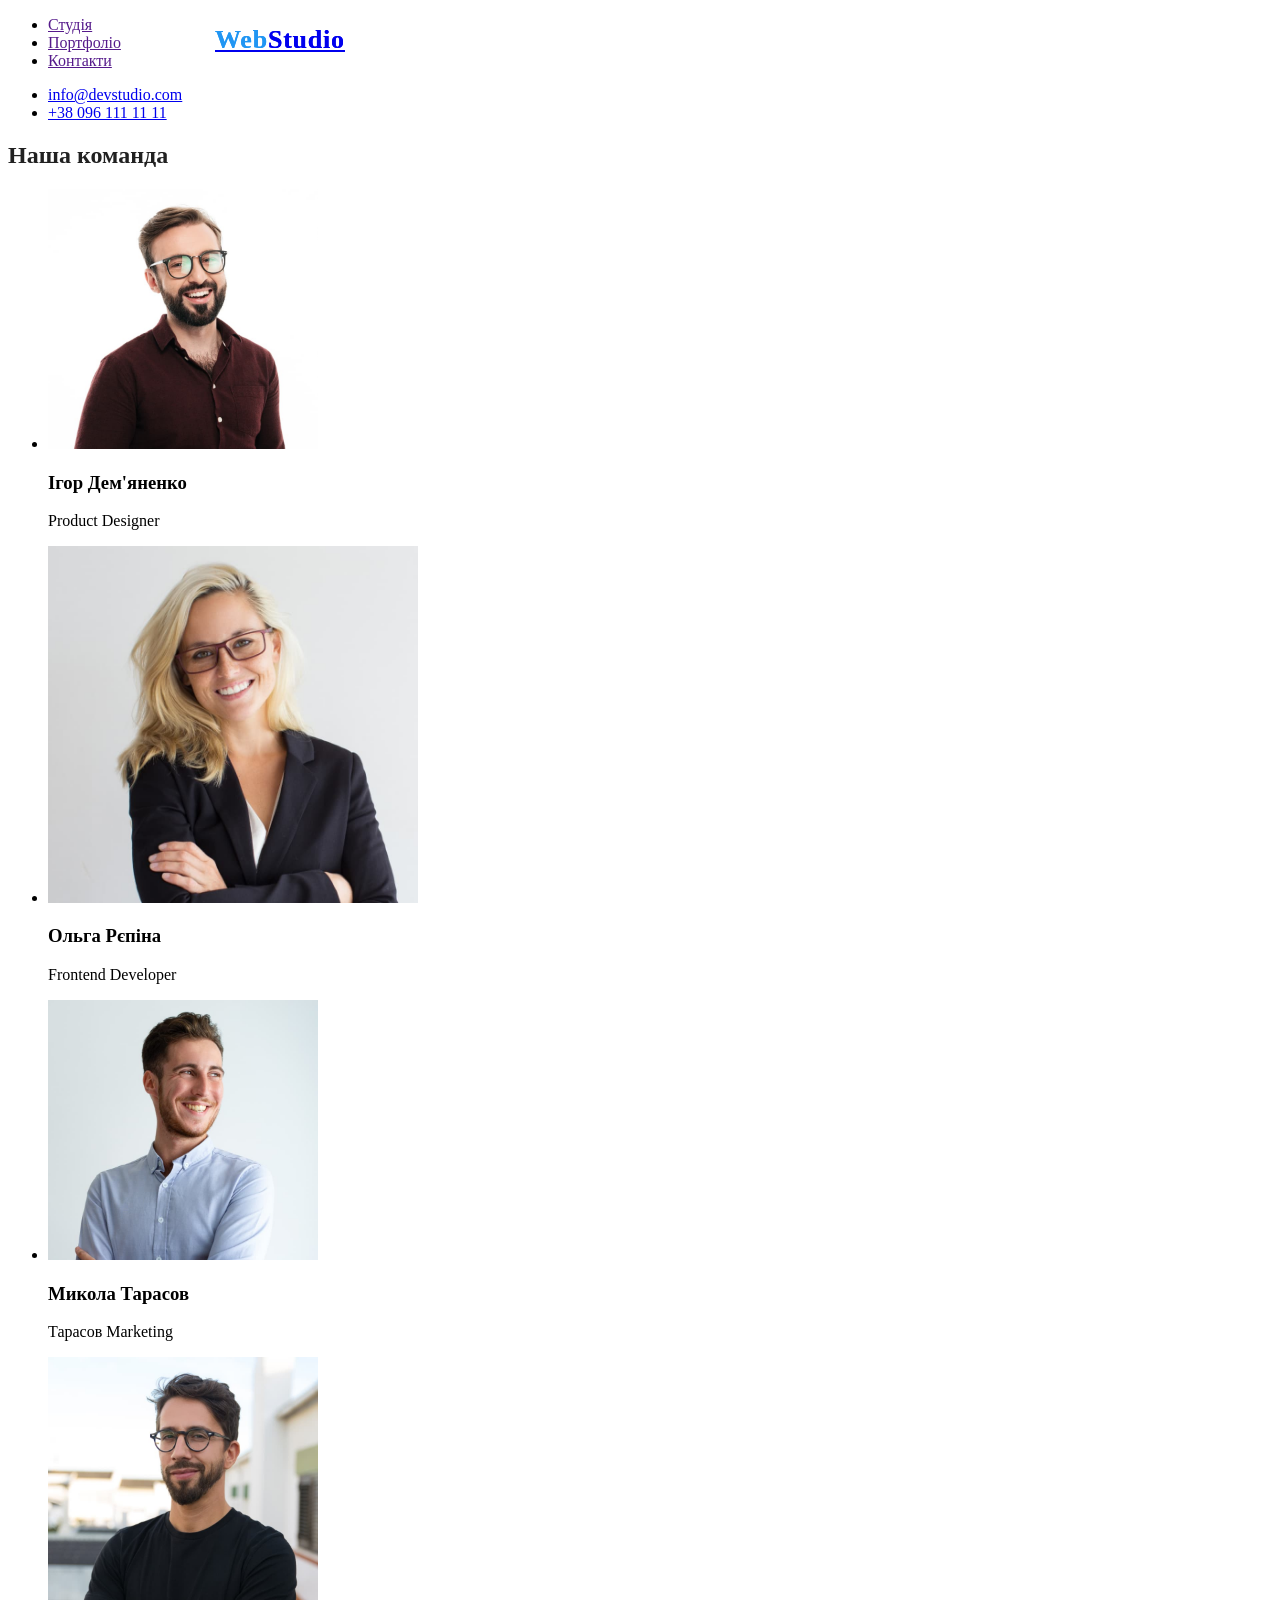
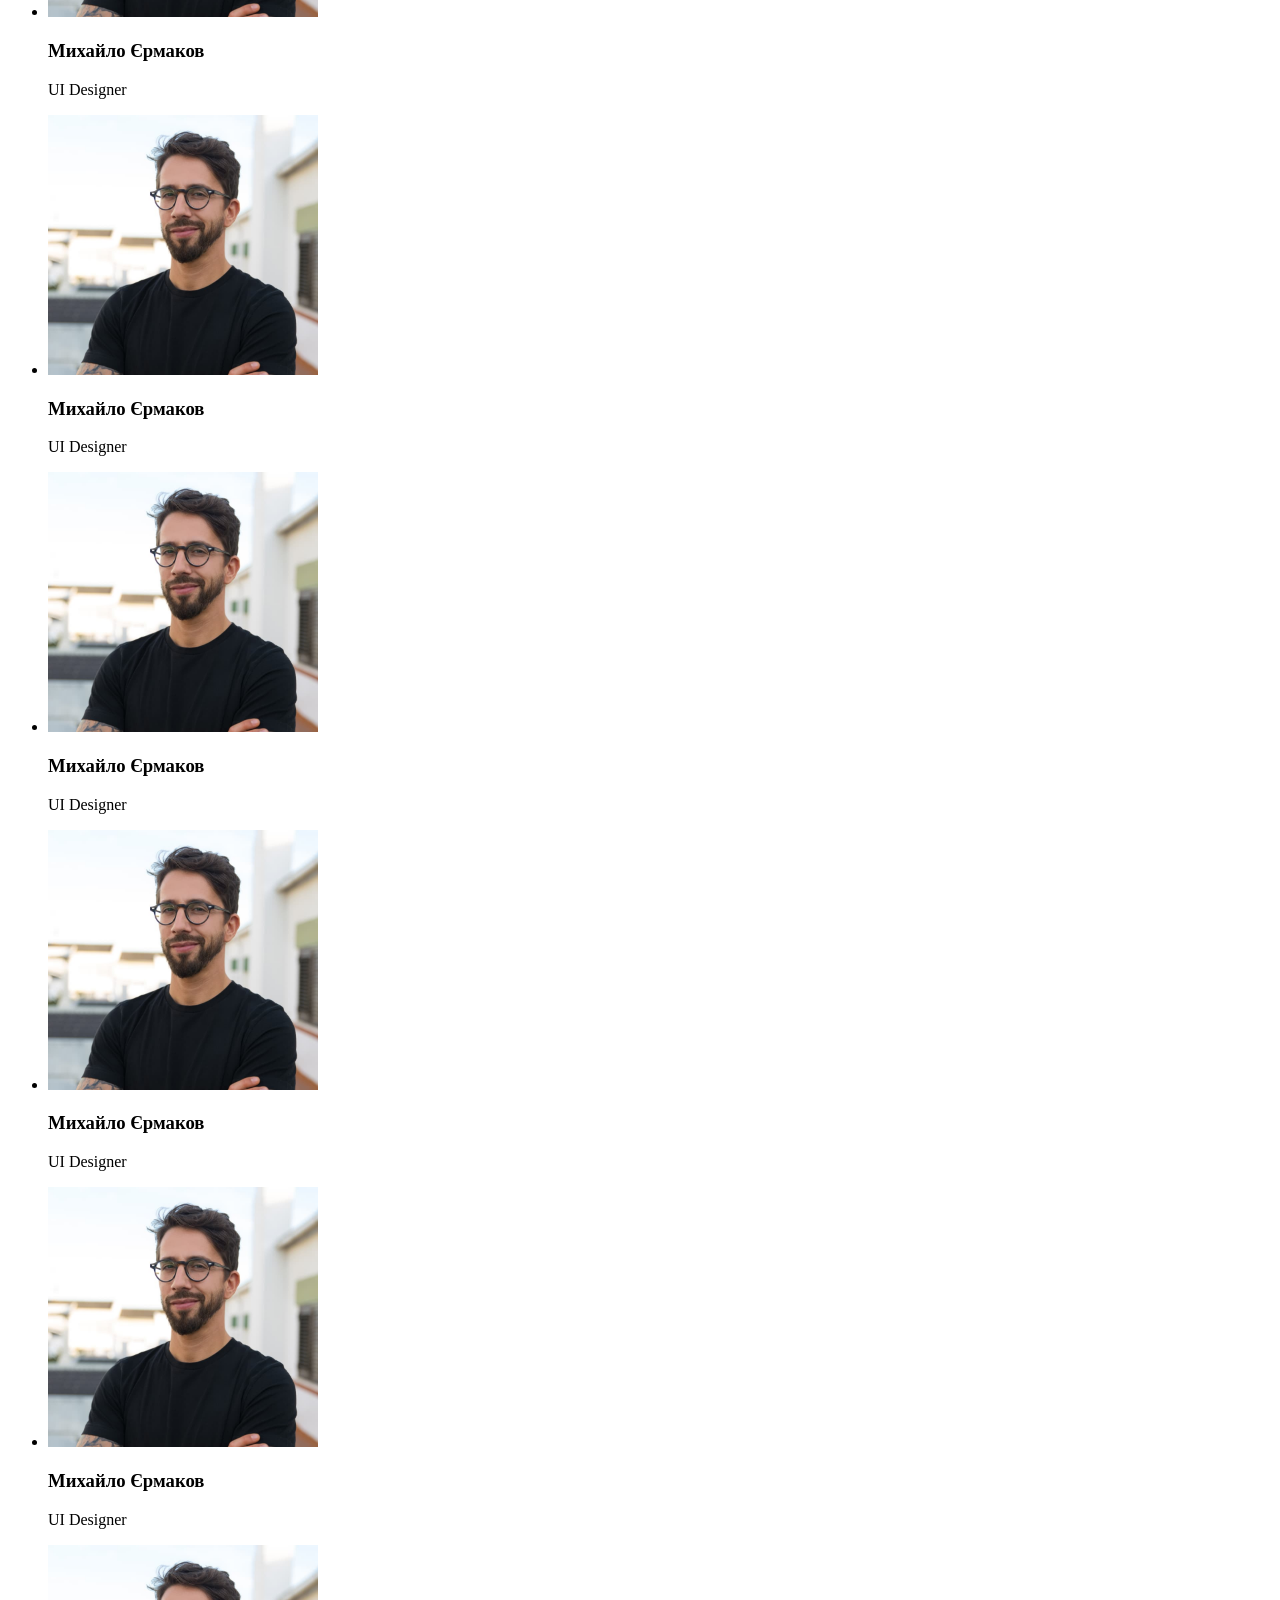
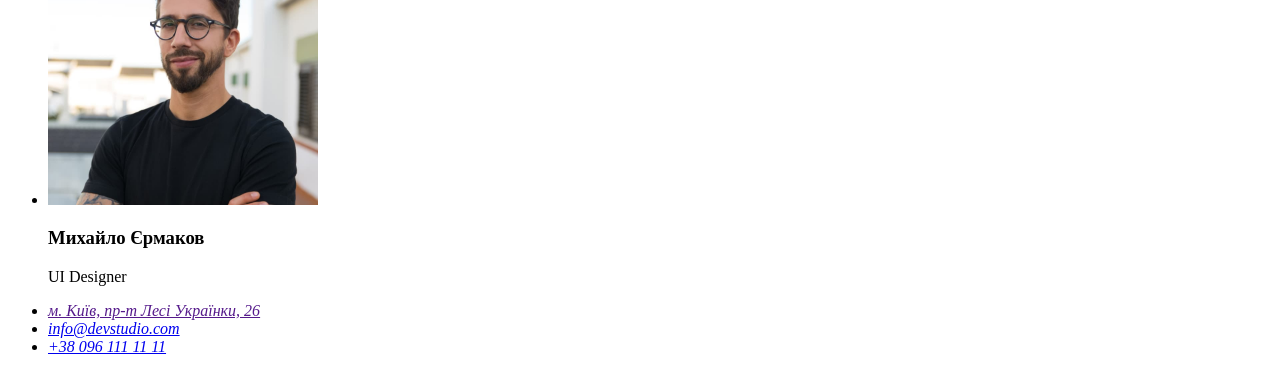
==== portfolio.html @ 1deea307 "промежуточное сохранение" ====
<!DOCTYPE html>
<html lang="uk">

<head>
    <meta charset="UTF-8">
    <meta http-equiv="X-UA-Compatible" content="IE=edge">
    <meta name="viewport" content="width=device-width, initial-scale=1.0">
    <title>Document</title>
    <link rel="stylesheet" href="./css/styles.css" />
</head>

<body>
    <!-- Шапка сайта -->
    <header>
        <a href="/index.html" class="logo">
            <span class="logo-blue">Web</span>Studio
        </a>
        <nav>
            <ul class="nav list">
                <li><a href="" class="link">Студія</a></li>
                <li><a href="" class="link">Портфоліо</a></li>
                <li><a href="" class="link">Контакти</a></li>
            </ul>
        </nav>
        <ul class="nav list">
            <li><a href="mailto:info@devstudio.com">info@devstudio.com</a> </li>
            <li><a href="tel:+380961111111">+38 096 111 11 11</a> </li>
        </ul>
    </header>
        <!-- Нашы услуги -->
        <section class="section">
            <h2 class="section-title">
                Наша команда
            </h2>
            <ul class="list">
                <li>
                    <img src="img/igor.jpg" alt="Ігор Дем'яненко Product Designer" width="270" />
                    <h3>Ігор Дем'яненко</h3>
                    <p>Product Designer</p>
                </li>
                <li>
                    <img src="img/olga.jpg" alt="Ольга Рєпіна Frontend Developer" width="370" />
                    <h3>Ольга Рєпіна</h3>
                    <p>Frontend Developer</p>
                </li>
                <li>
                    <img src="img/mikola.jpg" alt="Микола Тарасов Marketing" width="270" />
                    <h3>Микола Тарасов</h3>
                    <p>Тарасов Marketing</p>
                </li>
                <li>
                    <img src="img/mihailo.jpg" alt="Михайло Єрмаков UI Designer" width="270" />
                    <h3>Михайло Єрмаков</h3>
                    <p>UI Designer</p>
                </li>
                <li>
                    <img src="img/mihailo.jpg" alt="Михайло Єрмаков UI Designer" width="270" />
                    <h3>Михайло Єрмаков</h3>
                    <p>UI Designer</p>
                </li>
                <li>
                    <img src="img/mihailo.jpg" alt="Михайло Єрмаков UI Designer" width="270" />
                    <h3>Михайло Єрмаков</h3>
                    <p>UI Designer</p>
                </li>
                <li>
                    <img src="img/mihailo.jpg" alt="Михайло Єрмаков UI Designer" width="270" />
                    <h3>Михайло Єрмаков</h3>
                    <p>UI Designer</p>
                </li>
                <li>
                    <img src="img/mihailo.jpg" alt="Михайло Єрмаков UI Designer" width="270" />
                    <h3>Михайло Єрмаков</h3>
                    <p>UI Designer</p>
                </li>
                <li>
                    <img src="img/mihailo.jpg" alt="Михайло Єрмаков UI Designer" width="270" />
                    <h3>Михайло Єрмаков</h3>
                    <p>UI Designer</p>
                </li>
            </ul>
        </section>
    </main>
    <!-- Подвал -->
    <footer>
        <a href="/index.html" class="logo">
            <span class="logo-blue">Web</span>Studio
        </a>
        <address>
            <ul>
                <li><a href="">м. Київ, пр-т Лесі Українки, 26</a></li>
                <li><a href="mailto:info@devstudio.com">info@devstudio.com</a> </li>
                <li><a href="tel:+380961111111">+38 096 111 11 11</a> </li>
            </ul>
        </address>
    </footer>
</body>

</html>
---- css/styles.css ----
:root {
    --primary-text-color: #757575;
    --title-text-color: #212121;
    --accent-color: #2196F3;

    
}

/* шапка сайта  */
.header {
    position: absolute;
        width: 1600px;
        height: 80px;
        left: 0px;
        top: 0px;
    
        background: #FFFFFF;
}
.logo {
columns: #000000;
position: absolute;
    width: 145px;
    height: 31px;
    left: 215px;
    top: 24px;

    font-family: 'Raleway';
    font-style: normal;
    font-weight: 700;
    font-size: 26px;
    line-height: 31px;
    /* identical to box height */

    letter-spacing: 0.03em;
}


.logo-blue {
color: #2196F3;
}
/* навигация */


.nav-list {
    position: absolute;
        width: 281px;
        height: 16px;
        left: 453px;
        top: 32px;
        list-style: none;
}
.studio {
    position: absolute;
        width: 45px;
        height: 16px;
        left: 453px;
        top: 32px;
        font-family: 'Roboto';
            font-style: normal;
            font-weight: 500;
            font-size: 14px;
            line-height: 16px;
            letter-spacing: 0.02em;
        
            color: #212121;
}
.portfolio {
    position: absolute;
    width: 72px;
    height: 16px;
    left: 548px;
    top: 32px;

    font-family: 'Roboto';
    font-style: normal;
    font-weight: 500;
    font-size: 14px;
    line-height: 16px;
    letter-spacing: 0.02em;

    color: #212121;
}
.contacts {
    position: absolute;
        width: 64px;
        height: 16px;
        left: 670px;
        top: 32px;
    
        font-family: 'Roboto';
        font-style: normal;
        font-weight: 500;
        font-size: 14px;
        line-height: 16px;
        letter-spacing: 0.02em;
    
        color: #212121;
}
.nav .link:hover,
.nav .link:focus {
    color: var(--accent-color)
}

/* герой */
.hero {
    position: absolute;
    width: 1600px;
    height: 600px;
    left: 0px;
    top: 80px;
    background: #2F303A;
    margin-bottom: 94px;
}
.hero > .hero-title {
    position: absolute;
    width: 696px;
    height: 120px;
    left: 452px;
    top: 280px;
    font-family: 'Roboto';
    font-style: normal;
    font-weight: 900;
    font-size: 44px;
    line-height: 60px;
    text-align: center;
        letter-spacing: 0.06em;
        text-transform: uppercase;
color: #FFFFFF;
}

.benefits{
    position: absolute;
        width: 1170px;
        height: 98px;
        left: 215px;
        top: 774px
}
.feature1 {
    position: absolute;
        width: 270px;
        height: 98px;
        left: 215px;
        top: 774px;
        margin-right: 30px;
}
.feature2 {
    position: absolute;
        width: 270px;
        height: 74px;
        left: 515px;
        top: 774px;
        margin-right: 30px;
}
.feature3 {
    position: absolute;
        width: 270px;
        height: 74px;
        left: 815px;
        top: 774px;
        margin-right: 30px;
}
.feature4 {
    position: absolute;
        width: 270px;
        height: 98px;
        left: 1115px;
        top: 774px;


}
/* button */
.button { 
    position: absolute; 
    color: #FFFFFF;
    background-color: var(--accent-color);
    width: 216px;
    height: 50px;
    left: 692px;
    top: 430px;
    box-shadow: 0px 4px 4px rgba(0, 0, 0, 0.15);
    border-radius: 4px;
}
/* activity */
.activity {
    position: absolute;
        width: 1170px;
        height: 386px;
        left: 215px;
        top: 966px;
}
/* секция */
.section-title {
    color: #212121;
}


/* цвет h1 #FFFFFF */
/* цвет h2, h3 #212121 */
/* цвет параграфов #757575 */
/* цвет акцента #2196F3 */
/* background: #F5F5F5 */
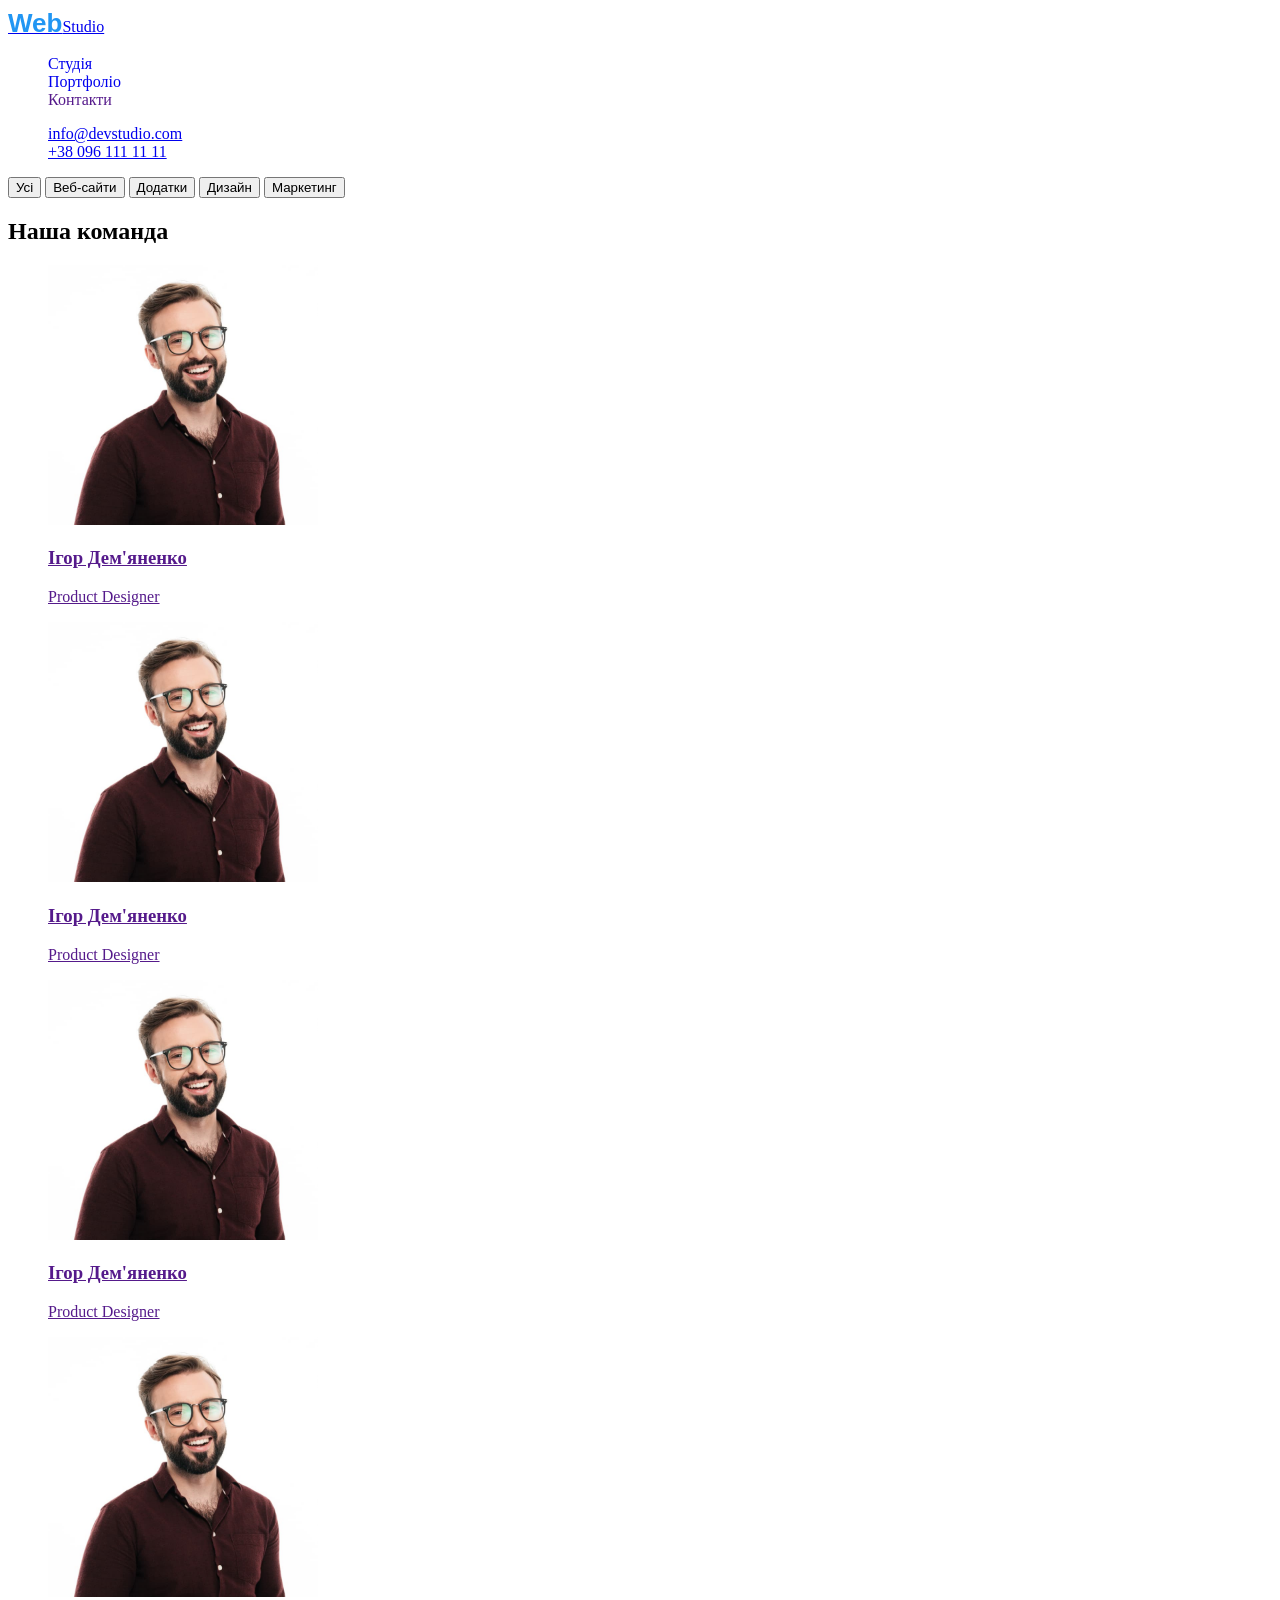
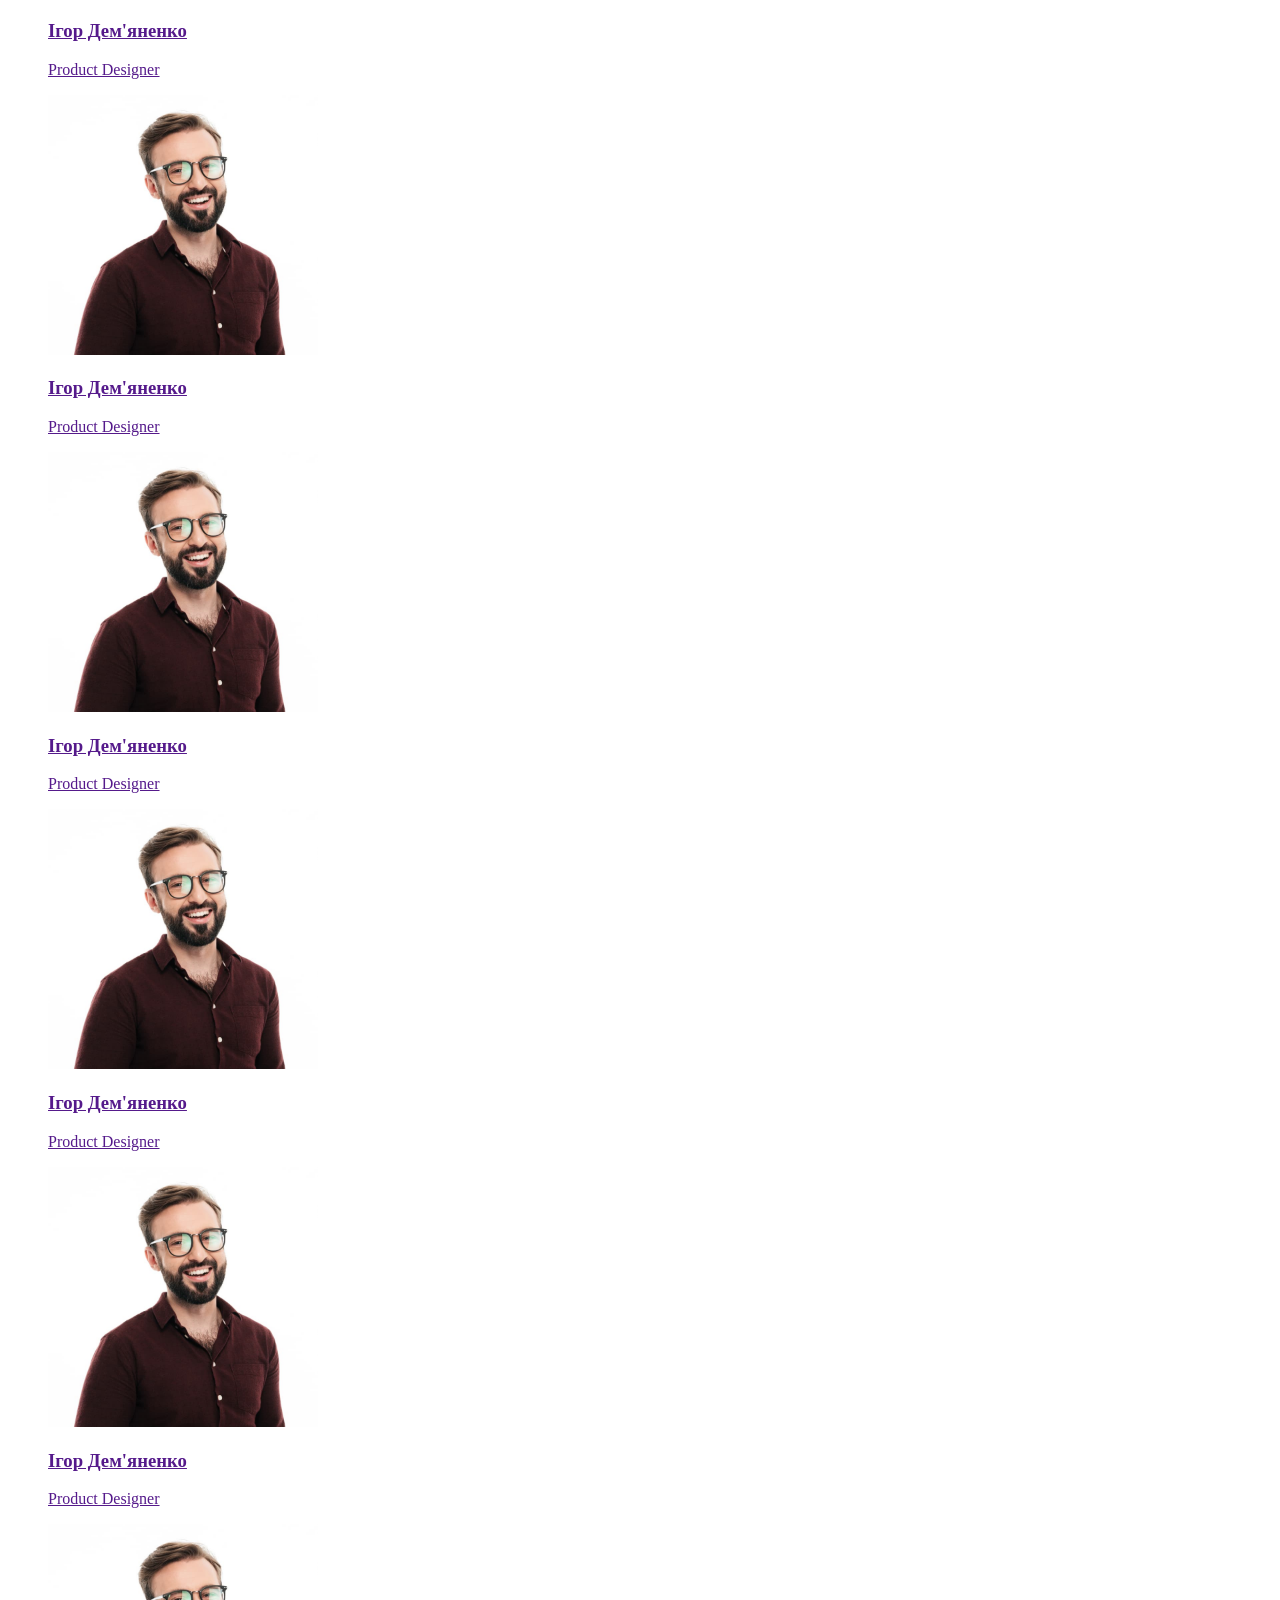
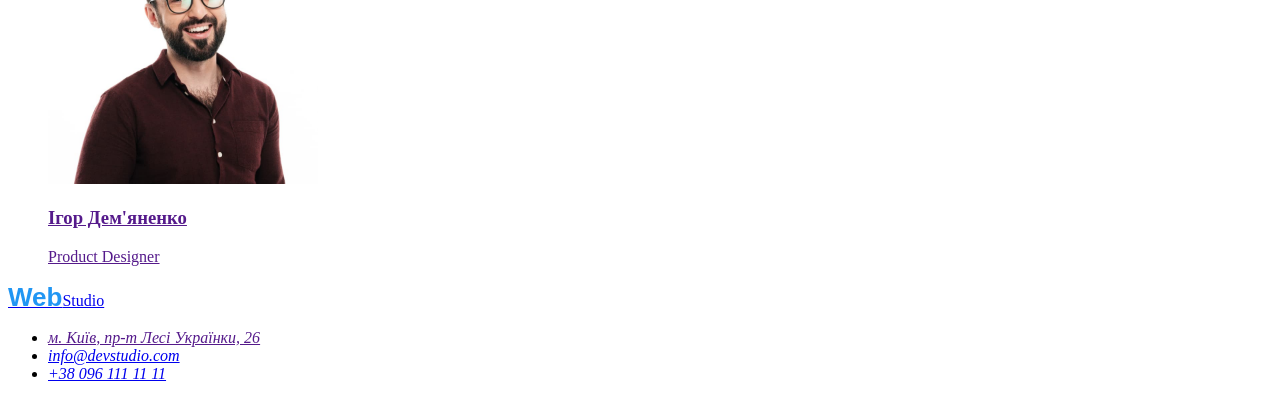
==== commit 82795f30: "12.11.22" ====
--- a/portfolio.html
+++ b/portfolio.html
@@ -12,13 +12,13 @@
 <body>
     <!-- Шапка сайта -->
     <header>
-        <a href="/index.html" class="logo">
+        <a href="./index.html" class="logo">
             <span class="logo-blue">Web</span>Studio
         </a>
         <nav>
             <ul class="nav list">
-                <li><a href="" class="link">Студія</a></li>
-                <li><a href="" class="link">Портфоліо</a></li>
+                <li><a href="./index.html" class="link">Студія</a></li>
+                <li><a href="./portfolio.html" class="link">Портфоліо</a></li>
                 <li><a href="" class="link">Контакти</a></li>
             </ul>
         </nav>
@@ -27,56 +27,82 @@
             <li><a href="tel:+380961111111">+38 096 111 11 11</a> </li>
         </ul>
     </header>
+    <div>
+        <button type="button">Усі</button>
+        <button type="button">Веб-сайти</button>
+        <button type="button">Додатки</button>
+        <button type="button">Дизайн</button>
+        <button type="button">Маркетинг</button>
+    </div>
         <!-- Нашы услуги -->
-        <section class="section">
+    <main>
+        <section class=" ">
             <h2 class="section-title">
                 Наша команда
             </h2>
             <ul class="list">
                 <li>
+                    <a href="">
                     <img src="img/igor.jpg" alt="Ігор Дем'яненко Product Designer" width="270" />
                     <h3>Ігор Дем'яненко</h3>
                     <p>Product Designer</p>
+                    </a>
                 </li>
                 <li>
-                    <img src="img/olga.jpg" alt="Ольга Рєпіна Frontend Developer" width="370" />
-                    <h3>Ольга Рєпіна</h3>
-                    <p>Frontend Developer</p>
+                    <a href="">
+                        <img src="img/igor.jpg" alt="Ігор Дем'яненко Product Designer" width="270" />
+                        <h3>Ігор Дем'яненко</h3>
+                        <p>Product Designer</p>
+                    </a>
                 </li>
                 <li>
-                    <img src="img/mikola.jpg" alt="Микола Тарасов Marketing" width="270" />
-                    <h3>Микола Тарасов</h3>
-                    <p>Тарасов Marketing</p>
+                    <a href="">
+                        <img src="img/igor.jpg" alt="Ігор Дем'яненко Product Designer" width="270" />
+                        <h3>Ігор Дем'яненко</h3>
+                        <p>Product Designer</p>
+                    </a>
                 </li>
                 <li>
-                    <img src="img/mihailo.jpg" alt="Михайло Єрмаков UI Designer" width="270" />
-                    <h3>Михайло Єрмаков</h3>
-                    <p>UI Designer</p>
+                    <a href="">
+                        <img src="img/igor.jpg" alt="Ігор Дем'яненко Product Designer" width="270" />
+                        <h3>Ігор Дем'яненко</h3>
+                        <p>Product Designer</p>
+                    </a>
                 </li>
                 <li>
-                    <img src="img/mihailo.jpg" alt="Михайло Єрмаков UI Designer" width="270" />
-                    <h3>Михайло Єрмаков</h3>
-                    <p>UI Designer</p>
+                    <a href="">
+                        <img src="img/igor.jpg" alt="Ігор Дем'яненко Product Designer" width="270" />
+                        <h3>Ігор Дем'яненко</h3>
+                        <p>Product Designer</p>
+                    </a>
                 </li>
                 <li>
-                    <img src="img/mihailo.jpg" alt="Михайло Єрмаков UI Designer" width="270" />
-                    <h3>Михайло Єрмаков</h3>
-                    <p>UI Designer</p>
+                    <a href="">
+                        <img src="img/igor.jpg" alt="Ігор Дем'яненко Product Designer" width="270" />
+                        <h3>Ігор Дем'яненко</h3>
+                        <p>Product Designer</p>
+                    </a>
                 </li>
                 <li>
-                    <img src="img/mihailo.jpg" alt="Михайло Єрмаков UI Designer" width="270" />
-                    <h3>Михайло Єрмаков</h3>
-                    <p>UI Designer</p>
+                    <a href="">
+                        <img src="img/igor.jpg" alt="Ігор Дем'яненко Product Designer" width="270" />
+                        <h3>Ігор Дем'яненко</h3>
+                        <p>Product Designer</p>
+                    </a>
                 </li>
                 <li>
-                    <img src="img/mihailo.jpg" alt="Михайло Єрмаков UI Designer" width="270" />
-                    <h3>Михайло Єрмаков</h3>
-                    <p>UI Designer</p>
+                    <a href="">
+                        <img src="img/igor.jpg" alt="Ігор Дем'яненко Product Designer" width="270" />
+                        <h3>Ігор Дем'яненко</h3>
+                        <p>Product Designer</p>
+                    </a>
                 </li>
                 <li>
-                    <img src="img/mihailo.jpg" alt="Михайло Єрмаков UI Designer" width="270" />
-                    <h3>Михайло Єрмаков</h3>
-                    <p>UI Designer</p>
+                    <a href="">
+                        <img src="img/igor.jpg" alt="Ігор Дем'яненко Product Designer" width="270" />
+                        <h3>Ігор Дем'яненко</h3>
+                        <p>Product Designer</p>
+                    </a>
                 </li>
             </ul>
         </section>
--- a/css/styles.css
+++ b/css/styles.css
@@ -2,197 +2,72 @@
     --primary-text-color: #757575;
     --title-text-color: #212121;
     --accent-color: #2196F3;
+}
+.litle {
+    font-family: 'Roboto';
+        color: var(--title-text-color)
+}
 
+/* Universal classes */
+
+.link {
+    text-decoration: none;
     
 }
+.link:hover,
+.link:focus {
+    color: var(--accent-color);
+}
 
-/* шапка сайта  */
-.header {
-    position: absolute;
-        width: 1600px;
-        height: 80px;
-        left: 0px;
-        top: 0px;
-    
-        background: #FFFFFF;
-}
-.logo {
-columns: #000000;
-position: absolute;
-    width: 145px;
-    height: 31px;
-    left: 215px;
-    top: 24px;
-
-    font-family: 'Raleway';
-    font-style: normal;
-    font-weight: 700;
-    font-size: 26px;
-    line-height: 31px;
-    /* identical to box height */
-
-    letter-spacing: 0.03em;
+.list {
+    list-style: none;
+    font-family: 'Roboto';
 }
 
 
-.logo-blue {
-color: #2196F3;
+
+.visually-hidden {
+    position: absolute;
+    width: 1px;
+    height: 1px;
+    margin: -1px;
+    border: 0;
+    padding: 0;
+    white-space: nowrap;
+    overflow: hidden;
 }
-/* навигация */
+/* header */
 
-
-.nav-list {
-    position: absolute;
-        width: 281px;
-        height: 16px;
-        left: 453px;
-        top: 32px;
-        list-style: none;
+.header-logo {
+font-family: "Raleway", sans-serif;
+    color: var(--title-text-color);
+    font-weight: 700;
+    font-size: 26px;
+    line-height: 1.19;
+    text-decoration: none;
 }
-.studio {
-    position: absolute;
-        width: 45px;
-        height: 16px;
-        left: 453px;
-        top: 32px;
-        font-family: 'Roboto';
-            font-style: normal;
-            font-weight: 500;
-            font-size: 14px;
-            line-height: 16px;
-            letter-spacing: 0.02em;
-        
-            color: #212121;
+.logo-blue{
+    font-family: "Raleway", sans-serif;
+    font-weight: 700;
+    font-size: 26px;
+    line-height: 1.19;
+    color: var(--accent-color);
 }
-.portfolio {
-    position: absolute;
-    width: 72px;
-    height: 16px;
-    left: 548px;
-    top: 32px;
-
-    font-family: 'Roboto';
-    font-style: normal;
+.header-link {
     font-weight: 500;
     font-size: 14px;
-    line-height: 16px;
+    line-height: 1.14;
     letter-spacing: 0.02em;
-
-    color: #212121;
+    color: var(--title-text-color);
 }
-.contacts {
-    position: absolute;
-        width: 64px;
-        height: 16px;
-        left: 670px;
-        top: 32px;
-    
-        font-family: 'Roboto';
-        font-style: normal;
-        font-weight: 500;
-        font-size: 14px;
-        line-height: 16px;
-        letter-spacing: 0.02em;
-    
-        color: #212121;
+.header-mail-link,
+.header-tel-link {
+    font-weight: 500;
+    font-size: 14px;
+    line-height: 1.14;
+    letter-spacing: 0.02em;
+    color: var(--primary-text-color);
 }
-.nav .link:hover,
-.nav .link:focus {
-    color: var(--accent-color)
-}
-
-/* герой */
-.hero {
-    position: absolute;
-    width: 1600px;
-    height: 600px;
-    left: 0px;
-    top: 80px;
-    background: #2F303A;
-    margin-bottom: 94px;
-}
-.hero > .hero-title {
-    position: absolute;
-    width: 696px;
-    height: 120px;
-    left: 452px;
-    top: 280px;
-    font-family: 'Roboto';
-    font-style: normal;
-    font-weight: 900;
-    font-size: 44px;
-    line-height: 60px;
-    text-align: center;
-        letter-spacing: 0.06em;
-        text-transform: uppercase;
-color: #FFFFFF;
-}
-
-.benefits{
-    position: absolute;
-        width: 1170px;
-        height: 98px;
-        left: 215px;
-        top: 774px
-}
-.feature1 {
-    position: absolute;
-        width: 270px;
-        height: 98px;
-        left: 215px;
-        top: 774px;
-        margin-right: 30px;
-}
-.feature2 {
-    position: absolute;
-        width: 270px;
-        height: 74px;
-        left: 515px;
-        top: 774px;
-        margin-right: 30px;
-}
-.feature3 {
-    position: absolute;
-        width: 270px;
-        height: 74px;
-        left: 815px;
-        top: 774px;
-        margin-right: 30px;
-}
-.feature4 {
-    position: absolute;
-        width: 270px;
-        height: 98px;
-        left: 1115px;
-        top: 774px;
-
-
-}
-/* button */
-.button { 
-    position: absolute; 
-    color: #FFFFFF;
-    background-color: var(--accent-color);
-    width: 216px;
-    height: 50px;
-    left: 692px;
-    top: 430px;
-    box-shadow: 0px 4px 4px rgba(0, 0, 0, 0.15);
-    border-radius: 4px;
-}
-/* activity */
-.activity {
-    position: absolute;
-        width: 1170px;
-        height: 386px;
-        left: 215px;
-        top: 966px;
-}
-/* секция */
-.section-title {
-    color: #212121;
-}
-
 
 /* цвет h1 #FFFFFF */
 /* цвет h2, h3 #212121 */
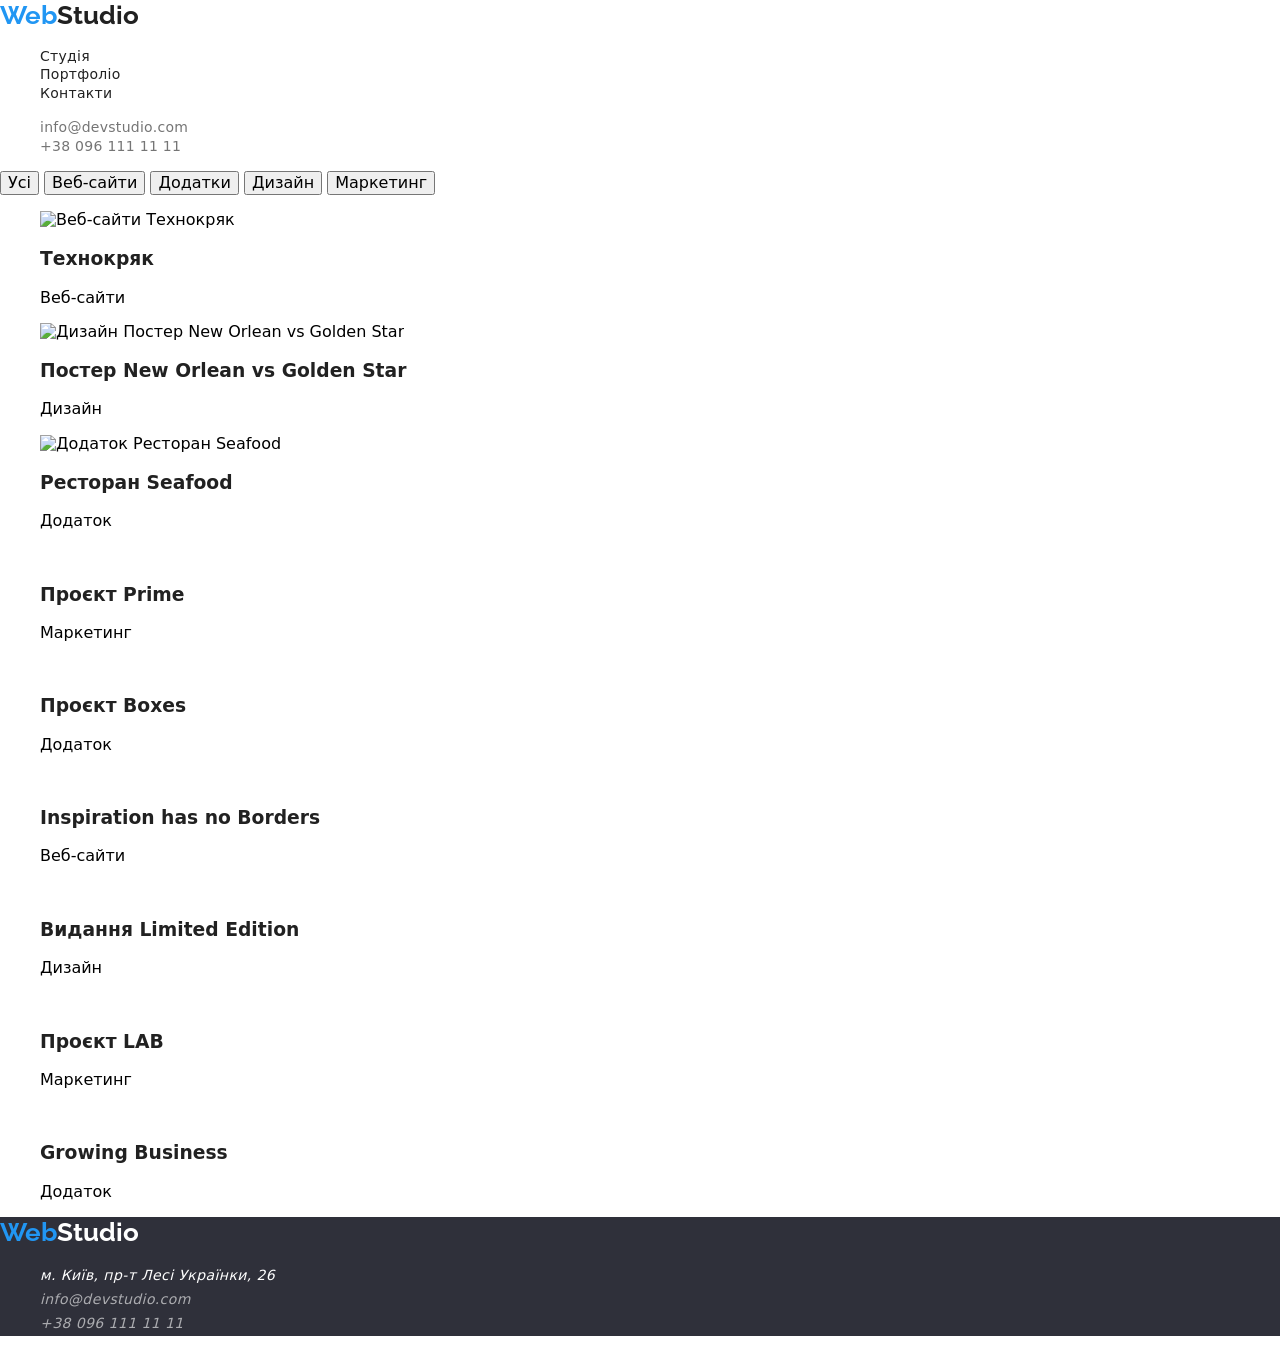
==== commit 66090e94: "created portfolio" ====
--- a/portfolio.html
+++ b/portfolio.html
@@ -6,120 +6,114 @@
     <meta http-equiv="X-UA-Compatible" content="IE=edge">
     <meta name="viewport" content="width=device-width, initial-scale=1.0">
     <title>Document</title>
+    <link rel="preconnect" href="https://fonts.googleapis.com">
+    <link rel="preconnect" href="https://fonts.gstatic.com" crossorigin>
+    <link
+        href="https://fonts.googleapis.com/css2?family=Raleway:wght@700&family=Roboto:wght@400;500;700;900&display=swap"
+        rel="stylesheet">
+    <link rel="stylesheet"
+        href="https://cdnjs.cloudflare.com/ajax/libs/modern-normalize/1.1.0/modern-normalize.min.css">
     <link rel="stylesheet" href="./css/styles.css" />
 </head>
 
 <body>
     <!-- Шапка сайта -->
-    <header>
-        <a href="./index.html" class="logo">
+    <header class="header">
+        <a href="/index.html" class="header-logo">
             <span class="logo-blue">Web</span>Studio
         </a>
-        <nav>
-            <ul class="nav list">
-                <li><a href="./index.html" class="link">Студія</a></li>
-                <li><a href="./portfolio.html" class="link">Портфоліо</a></li>
-                <li><a href="" class="link">Контакти</a></li>
+        <nav class="header-nav">
+            <ul class="header-list list">
+                <li><a class="header-link link" href="./index.html">Студія</a></li>
+                <li><a class="header-link link" href="./portfolio.html">Портфоліо</a></li>
+                <li><a class="header-link link" href="">Контакти</a></li>
             </ul>
         </nav>
-        <ul class="nav list">
-            <li><a href="mailto:info@devstudio.com">info@devstudio.com</a> </li>
-            <li><a href="tel:+380961111111">+38 096 111 11 11</a> </li>
+        <ul class="header-contact-list list">
+            <li><a class="header-mail-link link" href="mailto:info@devstudio.com">info@devstudio.com</a> </li>
+            <li><a class="header-tel-link link" href="tel:+380961111111">+38 096 111 11 11 </a> </li>
         </ul>
     </header>
+
     <div>
-        <button type="button">Усі</button>
-        <button type="button">Веб-сайти</button>
-        <button type="button">Додатки</button>
-        <button type="button">Дизайн</button>
-        <button type="button">Маркетинг</button>
+        <button type="button" class="portfolio-button">Усі</button>
+        <button type="button" class="portfolio-button">Веб-сайти</button>
+        <button type="button" class="portfolio-button">Додатки</button>
+        <button type="button" class="portfolio-button">Дизайн</button>
+        <button type="button" class="portfolio-button">Маркетинг</button>
     </div>
         <!-- Нашы услуги -->
     <main>
-        <section class=" ">
-            <h2 class="section-title">
+        <section class="servises">
+            <h2 class="visually-hidden">
                 Наша команда
             </h2>
-            <ul class="list">
-                <li>
-                    <a href="">
-                    <img src="img/igor.jpg" alt="Ігор Дем'яненко Product Designer" width="270" />
-                    <h3>Ігор Дем'яненко</h3>
-                    <p>Product Designer</p>
-                    </a>
+            <ul class="servises-list list">
+                <li class="servises-items">
+                    <img src="" alt="Веб-сайти Технокряк" width="370" />
+                    <h3 class="servises-list-title  title">Технокряк</h3>
+                    <p class="servises-text text">Веб-сайти</p>
                 </li>
-                <li>
-                    <a href="">
-                        <img src="img/igor.jpg" alt="Ігор Дем'яненко Product Designer" width="270" />
-                        <h3>Ігор Дем'яненко</h3>
-                        <p>Product Designer</p>
-                    </a>
+                <li class="servises-items">
+                    <img src="" alt="Дизайн Постер New Orlean vs Golden Star" width="370" />
+                    <h3 class="servises-list-title  title">Постер New Orlean vs Golden Star</h3>
+                    <p class="servises-text text">Дизайн</p>
                 </li>
-                <li>
-                    <a href="">
-                        <img src="img/igor.jpg" alt="Ігор Дем'яненко Product Designer" width="270" />
-                        <h3>Ігор Дем'яненко</h3>
-                        <p>Product Designer</p>
-                    </a>
+                <li class="servises-items">
+                    <img src="" alt="Додаток Ресторан Seafood" width="370" />
+                    <h3 class="servises-list-title  title">Ресторан Seafood</h3>
+                    <p class="servises-text text">Додаток</p>
                 </li>
-                <li>
-                    <a href="">
-                        <img src="img/igor.jpg" alt="Ігор Дем'яненко Product Designer" width="270" />
-                        <h3>Ігор Дем'яненко</h3>
-                        <p>Product Designer</p>
-                    </a>
+                <li class="servises-items">
+                    <img src="" alt="" width="370" />
+                    <h3 class="servises-list-title  title">Проєкт Prime</h3>
+                    <p class="servises-text text">Маркетинг</p>
                 </li>
-                <li>
-                    <a href="">
-                        <img src="img/igor.jpg" alt="Ігор Дем'яненко Product Designer" width="270" />
-                        <h3>Ігор Дем'яненко</h3>
-                        <p>Product Designer</p>
-                    </a>
+                <li class="servises-items">
+                    <img src="" alt="" width="370" />
+                    <h3 class="servises-list-title  title">Проєкт Boxes</h3>
+                    <p class="servises-text text">Додаток</p>
                 </li>
-                <li>
-                    <a href="">
-                        <img src="img/igor.jpg" alt="Ігор Дем'яненко Product Designer" width="270" />
-                        <h3>Ігор Дем'яненко</h3>
-                        <p>Product Designer</p>
-                    </a>
+                <li class="servises-items">
+                    <img src="" alt="" width="370" />
+                    <h3 class="servises-list-title  title">Inspiration has no Borders</h3>
+                    <p class="servises-text text">Веб-сайти</p>
                 </li>
-                <li>
-                    <a href="">
-                        <img src="img/igor.jpg" alt="Ігор Дем'яненко Product Designer" width="270" />
-                        <h3>Ігор Дем'яненко</h3>
-                        <p>Product Designer</p>
-                    </a>
+                <li class="servises-items">
+                    <img src="" alt="" width="370" />
+                    <h3 class="servises-list-title  title">Видання Limited Edition</h3>
+                    <p class="servises-text text">Дизайн</p>
                 </li>
-                <li>
-                    <a href="">
-                        <img src="img/igor.jpg" alt="Ігор Дем'яненко Product Designer" width="270" />
-                        <h3>Ігор Дем'яненко</h3>
-                        <p>Product Designer</p>
-                    </a>
+                <li class="servises-items">
+                    <img src="" alt="" width="370" />
+                    <h3 class="servises-list-title  title">Проєкт LAB</h3>
+                    <p class="servises-text text">Маркетинг</p>
                 </li>
-                <li>
-                    <a href="">
-                        <img src="img/igor.jpg" alt="Ігор Дем'яненко Product Designer" width="270" />
-                        <h3>Ігор Дем'яненко</h3>
-                        <p>Product Designer</p>
-                    </a>
+                <li class="servises-items">
+                    <img src="" alt="" width="370" />
+                    <h3 class="servises-list-title  title">Growing Business</h3>
+                    <p class="servises-text text">Додаток</p>
                 </li>
+               
             </ul>
         </section>
     </main>
+
     <!-- Подвал -->
-    <footer>
-        <a href="/index.html" class="logo">
-            <span class="logo-blue">Web</span>Studio
-        </a>
-        <address>
-            <ul>
-                <li><a href="">м. Київ, пр-т Лесі Українки, 26</a></li>
-                <li><a href="mailto:info@devstudio.com">info@devstudio.com</a> </li>
-                <li><a href="tel:+380961111111">+38 096 111 11 11</a> </li>
-            </ul>
-        </address>
-    </footer>
+
+<footer class="footer">
+    <a href="/index.html" class="footer-logo">
+        <span class="logo-blue">Web</span>Studio
+    </a>
+    <address>
+        <ul class="address-list list">
+            <li><a class="footer-map-link link" href="https://goo.gl/maps/SfQESJmpyGkEM5ET7" target="_blank"
+                    rel="noreferrer noopener">м. Київ, пр-т Лесі Українки, 26</a></li>
+            <li><a class="footer-mail-link link" href="mailto:info@devstudio.com">info@devstudio.com</a> </li>
+            <li><a class="footer-tel-link link" href="tel:+380961111111">+38 096 111 11 11</a> </li>
+        </ul>
+    </address>
+</footer>
 </body>
 
 </html>
--- a/css/styles.css
+++ b/css/styles.css
@@ -2,18 +2,18 @@
     --primary-text-color: #757575;
     --title-text-color: #212121;
     --accent-color: #2196F3;
-}
-.litle {
-    font-family: 'Roboto';
-        color: var(--title-text-color)
+    --main-font: 'Roboto', sans-serif;
 }
 
 /* Universal classes */
 
 .link {
-    text-decoration: none;
-    
+    text-decoration: none;   
 }
+.title {
+    color:var(--title-text-color);
+}
+
 .link:hover,
 .link:focus {
     color: var(--accent-color);
@@ -21,10 +21,7 @@
 
 .list {
     list-style: none;
-    font-family: 'Roboto';
 }
-
-
 
 .visually-hidden {
     position: absolute;
@@ -36,6 +33,7 @@
     white-space: nowrap;
     overflow: hidden;
 }
+
 /* header */
 
 .header-logo {
@@ -68,6 +66,116 @@
     letter-spacing: 0.02em;
     color: var(--primary-text-color);
 }
+/* hero */
+
+.hero {
+    background: #2F303A;
+}
+.hero-title {
+    font-weight: 900;
+    font-size: 44px;
+    line-height: 1.36;
+    text-align: center;
+    letter-spacing: 0.06em;
+    text-transform: uppercase;
+    color: #FFFFFF;
+}
+.button {
+    width: 216px;
+    height: 50px;
+    background: #2196F3;
+    box-shadow: 0px 4px 4px rgba(0, 0, 0, 0.15);
+    border-radius: 4px;
+
+    font-weight: 700;
+    font-size: 16px;
+    line-height: 1,88;
+    
+    display: flex;
+    align-items: center;
+    text-align: center;
+    letter-spacing: 0.06em;
+    color: #FFFFFF;
+}
+
+/* benefits */
+
+.benefits-title {
+    font-weight: 700;
+    font-size: 14px;
+    line-height: 1.14;
+    letter-spacing: 0.03em;
+    text-transform: uppercase;
+    color: var(--title-text-color)
+}
+.benefits-text {
+    font-weight: 400;
+    font-size: 14px;
+    line-height: 1,71;
+    letter-spacing: 0.03em;
+    color: var(--primary-text-color);
+}
+
+/* doing */
+
+.doing-title {
+    font-weight: 700;
+    font-size: 36px;
+    line-height: 1.16;
+    letter-spacing: 0.03em;
+}
+
+/* team */
+
+.team-title {
+    font-weight: 700;
+    font-size: 36px;
+    line-height: 1.16;
+    letter-spacing: 0.03em;
+}
+.team-list-title {
+    font-weight: 500;
+    font-size: 16px;
+    line-height: 1,18;
+    letter-spacing: 0.03em;
+}
+.team-text {
+    font-weight: 400;
+    font-size: 16px;
+    line-height: 1.18;
+    letter-spacing: 0.03em;
+}
+
+/* footer */
+
+.footer {
+    background: #2F303A;
+}
+.footer-logo {
+    font-family: "Raleway", sans-serif;
+    color: #FFFFFF;
+    font-weight: 700;
+    font-size: 26px;
+    line-height: 1.19;
+    text-decoration: none;
+}
+.footer-map-link {
+    font-weight: 400;
+    font-size: 14px;
+    line-height: 1.71;
+    letter-spacing: 0.03em;
+    color: #FFFFFF;
+    text-decoration: none;
+}
+.footer-mail-link,
+.footer-tel-link {
+    font-weight: 400;
+    font-size: 14px;
+    line-height: 1.71;
+    letter-spacing: 0.03em;
+    color: rgba(255, 255, 255, 0.6);
+    text-decoration: none;
+}
 
 /* цвет h1 #FFFFFF */
 /* цвет h2, h3 #212121 */
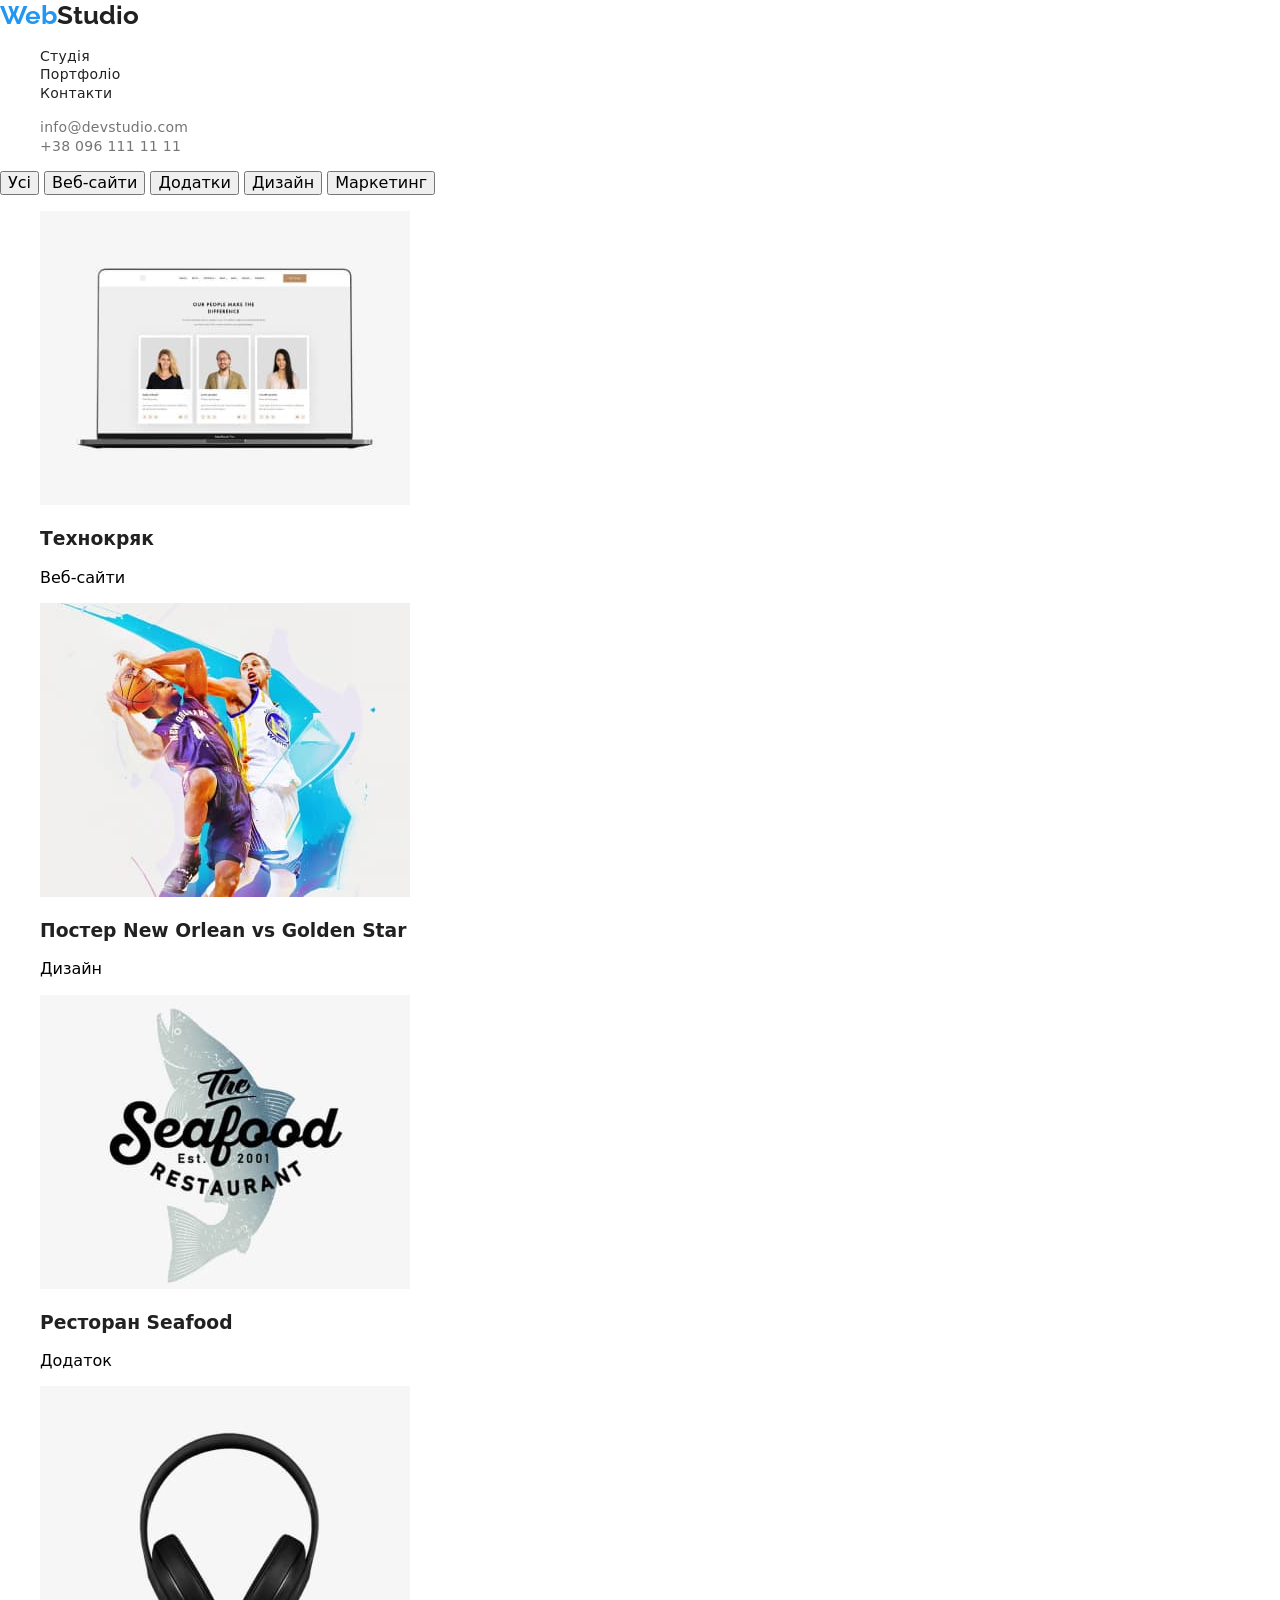
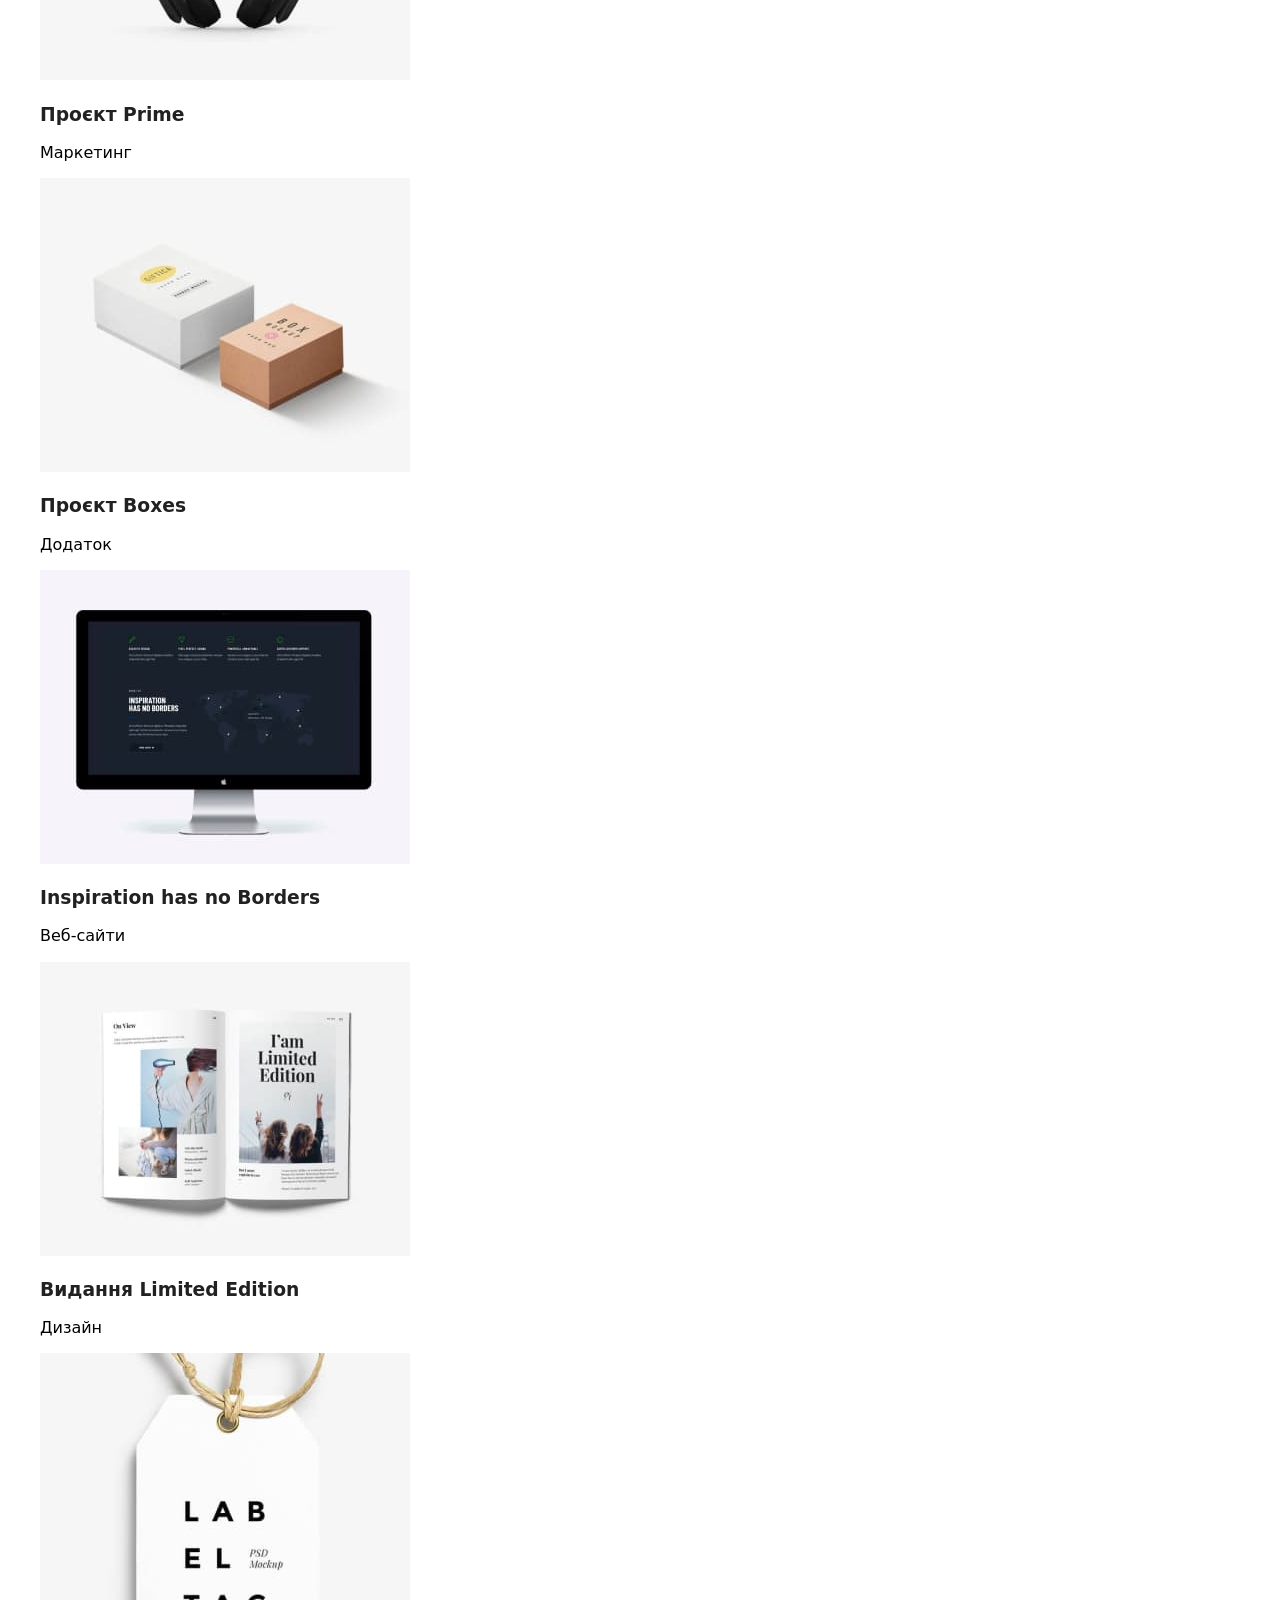
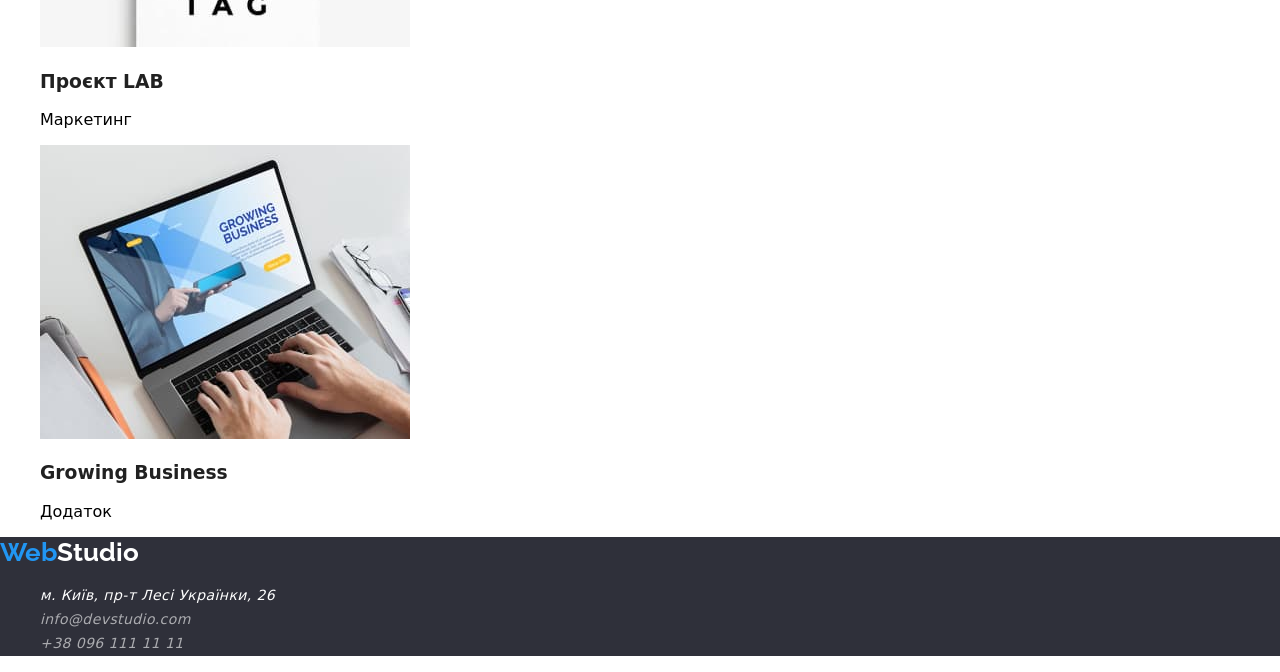
==== commit a00b3cea: "finished second hw" ====
--- a/portfolio.html
+++ b/portfolio.html
@@ -50,47 +50,47 @@
             </h2>
             <ul class="servises-list list">
                 <li class="servises-items">
-                    <img src="" alt="Веб-сайти Технокряк" width="370" />
+                    <img src="img/portfolio1.jpg" alt="Веб-сайти Технокряк" width="370" />
                     <h3 class="servises-list-title  title">Технокряк</h3>
                     <p class="servises-text text">Веб-сайти</p>
                 </li>
                 <li class="servises-items">
-                    <img src="" alt="Дизайн Постер New Orlean vs Golden Star" width="370" />
+                    <img src="img/portfolio2.jpg" alt="Дизайн Постер New Orlean vs Golden Star" width="370" />
                     <h3 class="servises-list-title  title">Постер New Orlean vs Golden Star</h3>
                     <p class="servises-text text">Дизайн</p>
                 </li>
                 <li class="servises-items">
-                    <img src="" alt="Додаток Ресторан Seafood" width="370" />
+                    <img src="img/portfolio3.jpg" alt="Додаток Ресторан Seafood" width="370" />
                     <h3 class="servises-list-title  title">Ресторан Seafood</h3>
                     <p class="servises-text text">Додаток</p>
                 </li>
                 <li class="servises-items">
-                    <img src="" alt="" width="370" />
+                    <img src="img/portfolio4.jpg" alt="Маркетинг Проєкт Prime" width="370" />
                     <h3 class="servises-list-title  title">Проєкт Prime</h3>
                     <p class="servises-text text">Маркетинг</p>
                 </li>
                 <li class="servises-items">
-                    <img src="" alt="" width="370" />
+                    <img src="img/portfolio5.jpg" alt="Додаток Проєкт Boxes" width="370" />
                     <h3 class="servises-list-title  title">Проєкт Boxes</h3>
                     <p class="servises-text text">Додаток</p>
                 </li>
                 <li class="servises-items">
-                    <img src="" alt="" width="370" />
+                    <img src="img/portfolio6.jpg" alt="Веб-сайти Inspiration has no Borders" width="370" />
                     <h3 class="servises-list-title  title">Inspiration has no Borders</h3>
                     <p class="servises-text text">Веб-сайти</p>
                 </li>
                 <li class="servises-items">
-                    <img src="" alt="" width="370" />
+                    <img src="img/portfolio7.jpg" alt="Дизайн Видання Limited Edition" width="370" />
                     <h3 class="servises-list-title  title">Видання Limited Edition</h3>
                     <p class="servises-text text">Дизайн</p>
                 </li>
                 <li class="servises-items">
-                    <img src="" alt="" width="370" />
+                    <img src="img/portfolio8.jpg" alt="Маркетинг Проєкт LAB" width="370" />
                     <h3 class="servises-list-title  title">Проєкт LAB</h3>
                     <p class="servises-text text">Маркетинг</p>
                 </li>
                 <li class="servises-items">
-                    <img src="" alt="" width="370" />
+                    <img src="img/portfolio9.jpg" alt="Додаток Growing Business" width="370" />
                     <h3 class="servises-list-title  title">Growing Business</h3>
                     <p class="servises-text text">Додаток</p>
                 </li>
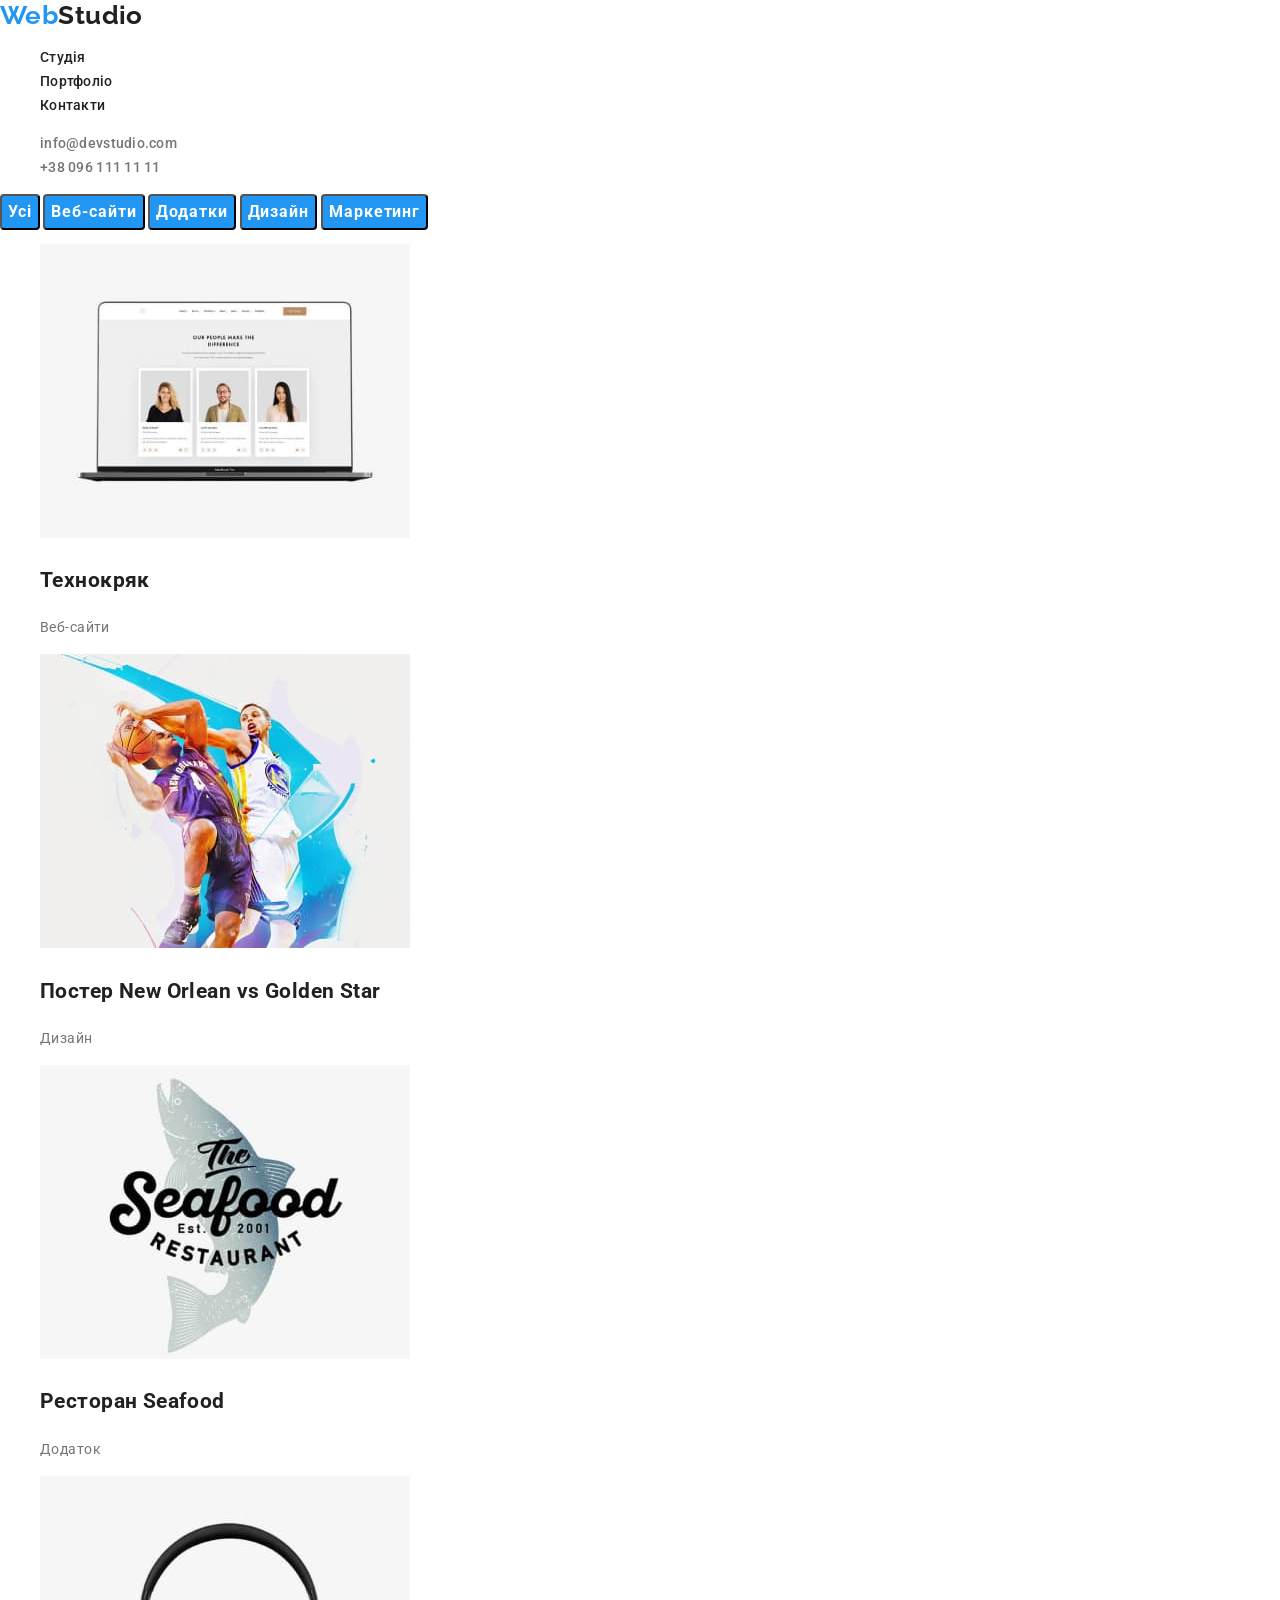
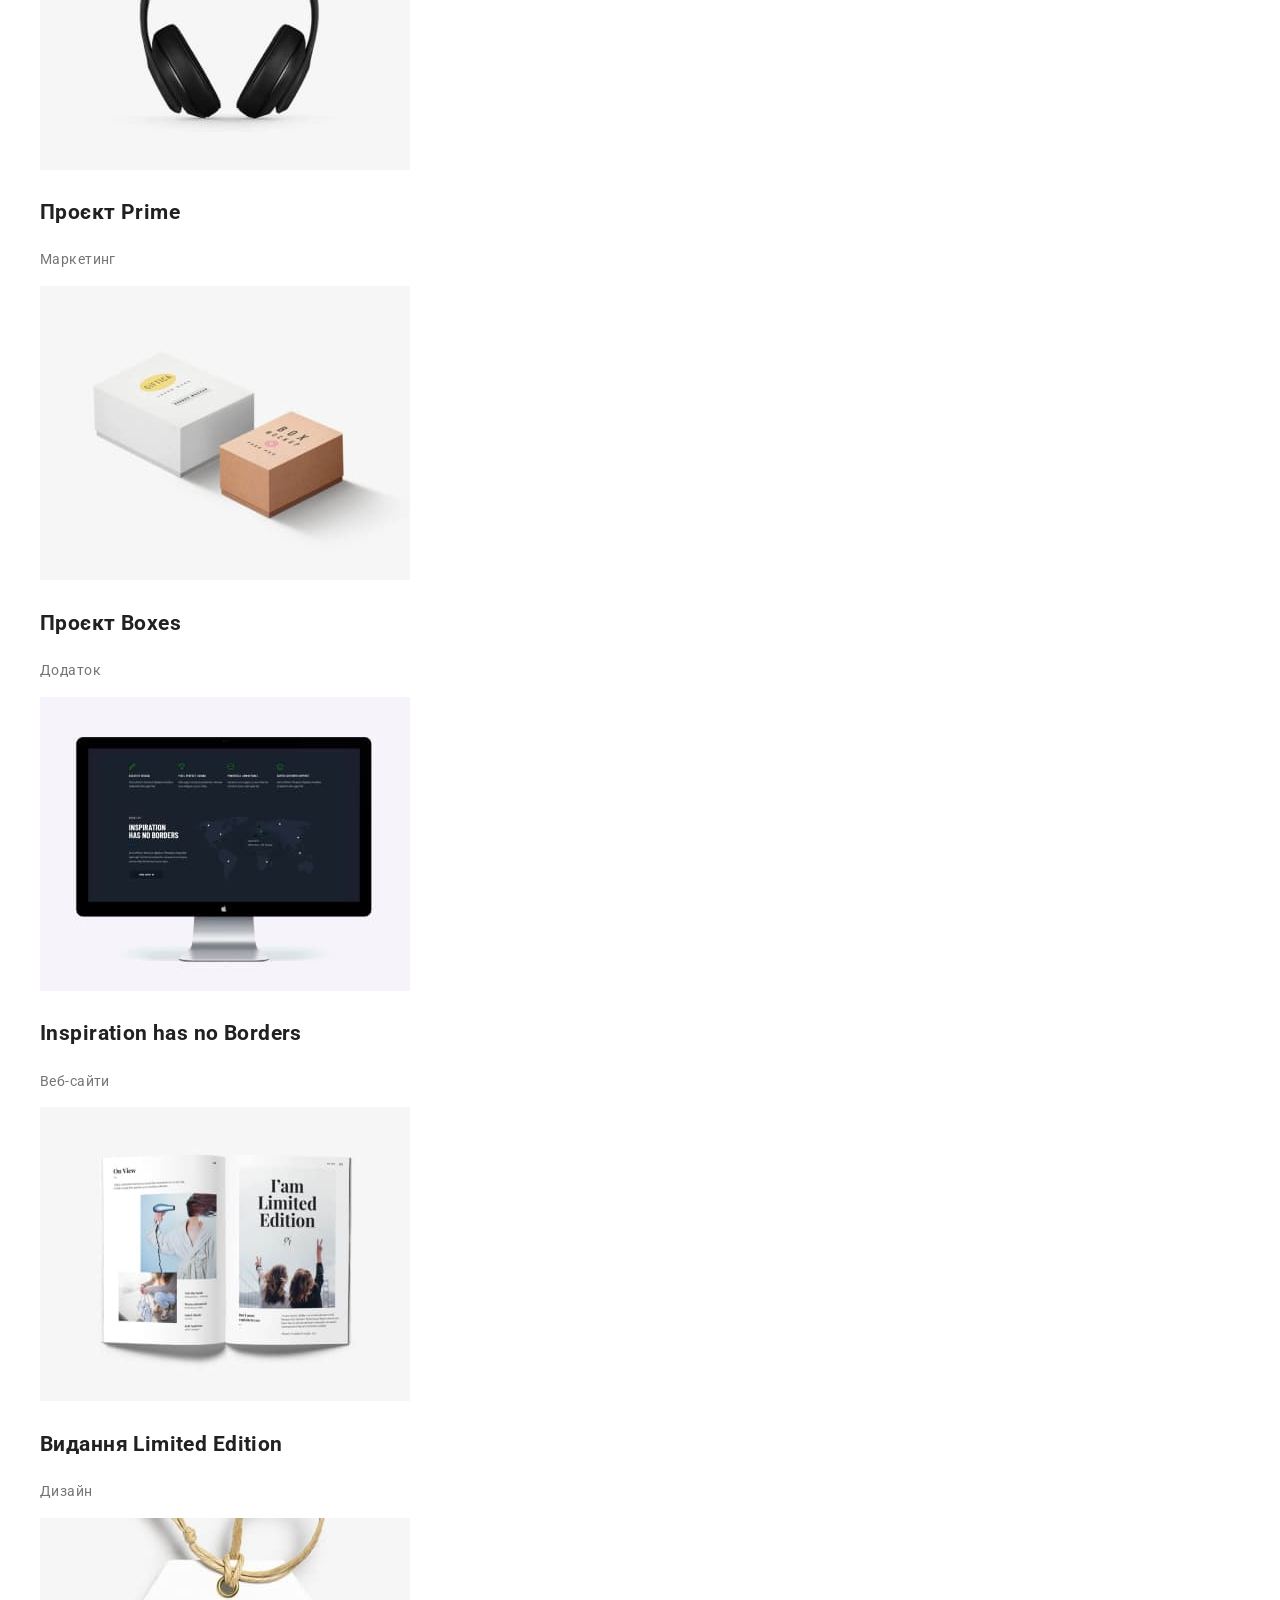
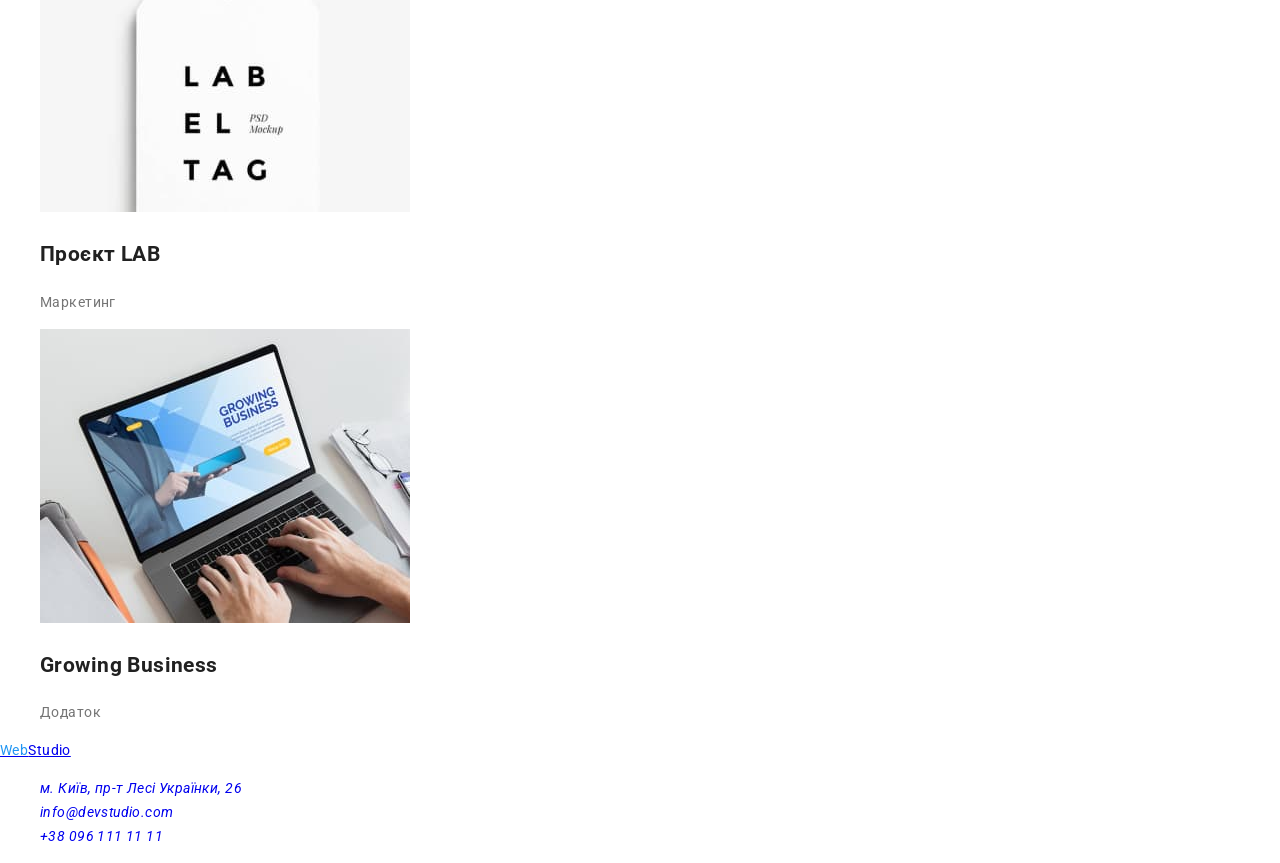
==== commit f688e857: "fixing hw 2" ====
--- a/portfolio.html
+++ b/portfolio.html
@@ -35,63 +35,65 @@
         </ul>
     </header>
 
-    <div>
-        <button type="button" class="portfolio-button">Усі</button>
-        <button type="button" class="portfolio-button">Веб-сайти</button>
-        <button type="button" class="portfolio-button">Додатки</button>
-        <button type="button" class="portfolio-button">Дизайн</button>
-        <button type="button" class="portfolio-button">Маркетинг</button>
-    </div>
+    
         <!-- Нашы услуги -->
     <main>
+        
         <section class="servises">
-            <h2 class="visually-hidden">
+            <h1 class="visually-hidden">
                 Наша команда
-            </h2>
+            </h1>
+            <div>
+                <button type="button" class="portfolio-button button">Усі</button>
+                <button type="button" class="portfolio-button button">Веб-сайти</button>
+                <button type="button" class="portfolio-button button">Додатки</button>
+                <button type="button" class="portfolio-button button">Дизайн</button>
+                <button type="button" class="portfolio-button button">Маркетинг</button>
+            </div>
             <ul class="servises-list list">
                 <li class="servises-items">
                     <img src="img/portfolio1.jpg" alt="Веб-сайти Технокряк" width="370" />
-                    <h3 class="servises-list-title  title">Технокряк</h3>
+                    <h2 class="servises-list-title  title">Технокряк</h2>
                     <p class="servises-text text">Веб-сайти</p>
                 </li>
                 <li class="servises-items">
                     <img src="img/portfolio2.jpg" alt="Дизайн Постер New Orlean vs Golden Star" width="370" />
-                    <h3 class="servises-list-title  title">Постер New Orlean vs Golden Star</h3>
+                    <h2 class="servises-list-title  title">Постер New Orlean vs Golden Star</h2>
                     <p class="servises-text text">Дизайн</p>
                 </li>
                 <li class="servises-items">
                     <img src="img/portfolio3.jpg" alt="Додаток Ресторан Seafood" width="370" />
-                    <h3 class="servises-list-title  title">Ресторан Seafood</h3>
+                    <h2 class="servises-list-title  title">Ресторан Seafood</h2>
                     <p class="servises-text text">Додаток</p>
                 </li>
                 <li class="servises-items">
                     <img src="img/portfolio4.jpg" alt="Маркетинг Проєкт Prime" width="370" />
-                    <h3 class="servises-list-title  title">Проєкт Prime</h3>
+                    <h2 class="servises-list-title  title">Проєкт Prime</h2>
                     <p class="servises-text text">Маркетинг</p>
                 </li>
                 <li class="servises-items">
                     <img src="img/portfolio5.jpg" alt="Додаток Проєкт Boxes" width="370" />
-                    <h3 class="servises-list-title  title">Проєкт Boxes</h3>
+                    <h2 class="servises-list-title  title">Проєкт Boxes</h2>
                     <p class="servises-text text">Додаток</p>
                 </li>
                 <li class="servises-items">
                     <img src="img/portfolio6.jpg" alt="Веб-сайти Inspiration has no Borders" width="370" />
-                    <h3 class="servises-list-title  title">Inspiration has no Borders</h3>
+                    <h2 class="servises-list-title  title">Inspiration has no Borders</h2>
                     <p class="servises-text text">Веб-сайти</p>
                 </li>
                 <li class="servises-items">
                     <img src="img/portfolio7.jpg" alt="Дизайн Видання Limited Edition" width="370" />
-                    <h3 class="servises-list-title  title">Видання Limited Edition</h3>
+                    <h2 class="servises-list-title  title">Видання Limited Edition</h2>
                     <p class="servises-text text">Дизайн</p>
                 </li>
                 <li class="servises-items">
                     <img src="img/portfolio8.jpg" alt="Маркетинг Проєкт LAB" width="370" />
-                    <h3 class="servises-list-title  title">Проєкт LAB</h3>
+                    <h2 class="servises-list-title  title">Проєкт LAB</h2>
                     <p class="servises-text text">Маркетинг</p>
                 </li>
                 <li class="servises-items">
                     <img src="img/portfolio9.jpg" alt="Додаток Growing Business" width="370" />
-                    <h3 class="servises-list-title  title">Growing Business</h3>
+                    <h2 class="servises-list-title  title">Growing Business</h2>
                     <p class="servises-text text">Додаток</p>
                 </li>
                
--- a/css/styles.css
+++ b/css/styles.css
@@ -3,6 +3,15 @@
     --title-text-color: #212121;
     --accent-color: #2196F3;
     --main-font: 'Roboto', sans-serif;
+}
+body {
+    font-family: Roboto, sans-serif;
+    font-weight: normal;
+    font-size: 14px;
+    line-height: 1.71;
+    letter-spacing: 0.03em;
+    color: var(--primary-text-color);
+    background-color: #FFFFFF;
 }
 
 /* Universal classes */
@@ -45,10 +54,6 @@
     text-decoration: none;
 }
 .logo-blue{
-    font-family: "Raleway", sans-serif;
-    font-weight: 700;
-    font-size: 26px;
-    line-height: 1.19;
     color: var(--accent-color);
 }
 .header-link {
@@ -58,6 +63,12 @@
     letter-spacing: 0.02em;
     color: var(--title-text-color);
 }
+.header-link:hover,
+.header-link:focus {
+    color: var(--accent-color);
+}
+
+
 .header-mail-link,
 .header-tel-link {
     font-weight: 500;
@@ -81,23 +92,19 @@
     color: #FFFFFF;
 }
 .button {
-    width: 216px;
-    height: 50px;
     background: #2196F3;
-    box-shadow: 0px 4px 4px rgba(0, 0, 0, 0.15);
     border-radius: 4px;
-
     font-weight: 700;
     font-size: 16px;
-    line-height: 1,88;
-    
-    display: flex;
-    align-items: center;
-    text-align: center;
+    line-height: 1.88;
     letter-spacing: 0.06em;
     color: #FFFFFF;
 }
-
+.button:hover,
+.button:focus {
+    background: #FFFFFF;
+    color: var(--accent-color)
+}
 /* benefits */
 
 .benefits-title {
@@ -107,14 +114,6 @@
     letter-spacing: 0.03em;
     text-transform: uppercase;
     color: var(--title-text-color)
-}
-.benefits-text {
-    font-weight: 400;
-    font-size: 14px;
-    line-height: 1,71;
-    letter-spacing: 0.03em;
-    color: var(--primary-text-color);
-}
 
 /* doing */
 
@@ -136,11 +135,10 @@
 .team-list-title {
     font-weight: 500;
     font-size: 16px;
-    line-height: 1,18;
+    line-height: 1.18;
     letter-spacing: 0.03em;
 }
 .team-text {
-    font-weight: 400;
     font-size: 16px;
     line-height: 1.18;
     letter-spacing: 0.03em;
@@ -149,7 +147,8 @@
 /* footer */
 
 .footer {
-    background: #2F303A;
+    font-family: Roboto, sans-serif;
+    background-color: #2F303A;
 }
 .footer-logo {
     font-family: "Raleway", sans-serif;
@@ -159,8 +158,10 @@
     line-height: 1.19;
     text-decoration: none;
 }
+.address {
+    font-family: Roboto, sans-serif;
+}
 .footer-map-link {
-    font-weight: 400;
     font-size: 14px;
     line-height: 1.71;
     letter-spacing: 0.03em;
@@ -169,14 +170,26 @@
 }
 .footer-mail-link,
 .footer-tel-link {
-    font-weight: 400;
     font-size: 14px;
     line-height: 1.71;
     letter-spacing: 0.03em;
     color: rgba(255, 255, 255, 0.6);
     text-decoration: none;
 }
-
+.servises-list-title {
+font-family: 'Roboto';
+font-weight: 700;
+font-size: 18px;
+line-height: 2;
+letter-spacing: 0.06em;
+color: #212121;
+}
+.servises-text {
+        font-size: 16px;
+        line-height: 1.88;
+        letter-spacing: 0.03em;
+        color: #757575;
+}
 /* цвет h1 #FFFFFF */
 /* цвет h2, h3 #212121 */
 /* цвет параграфов #757575 */
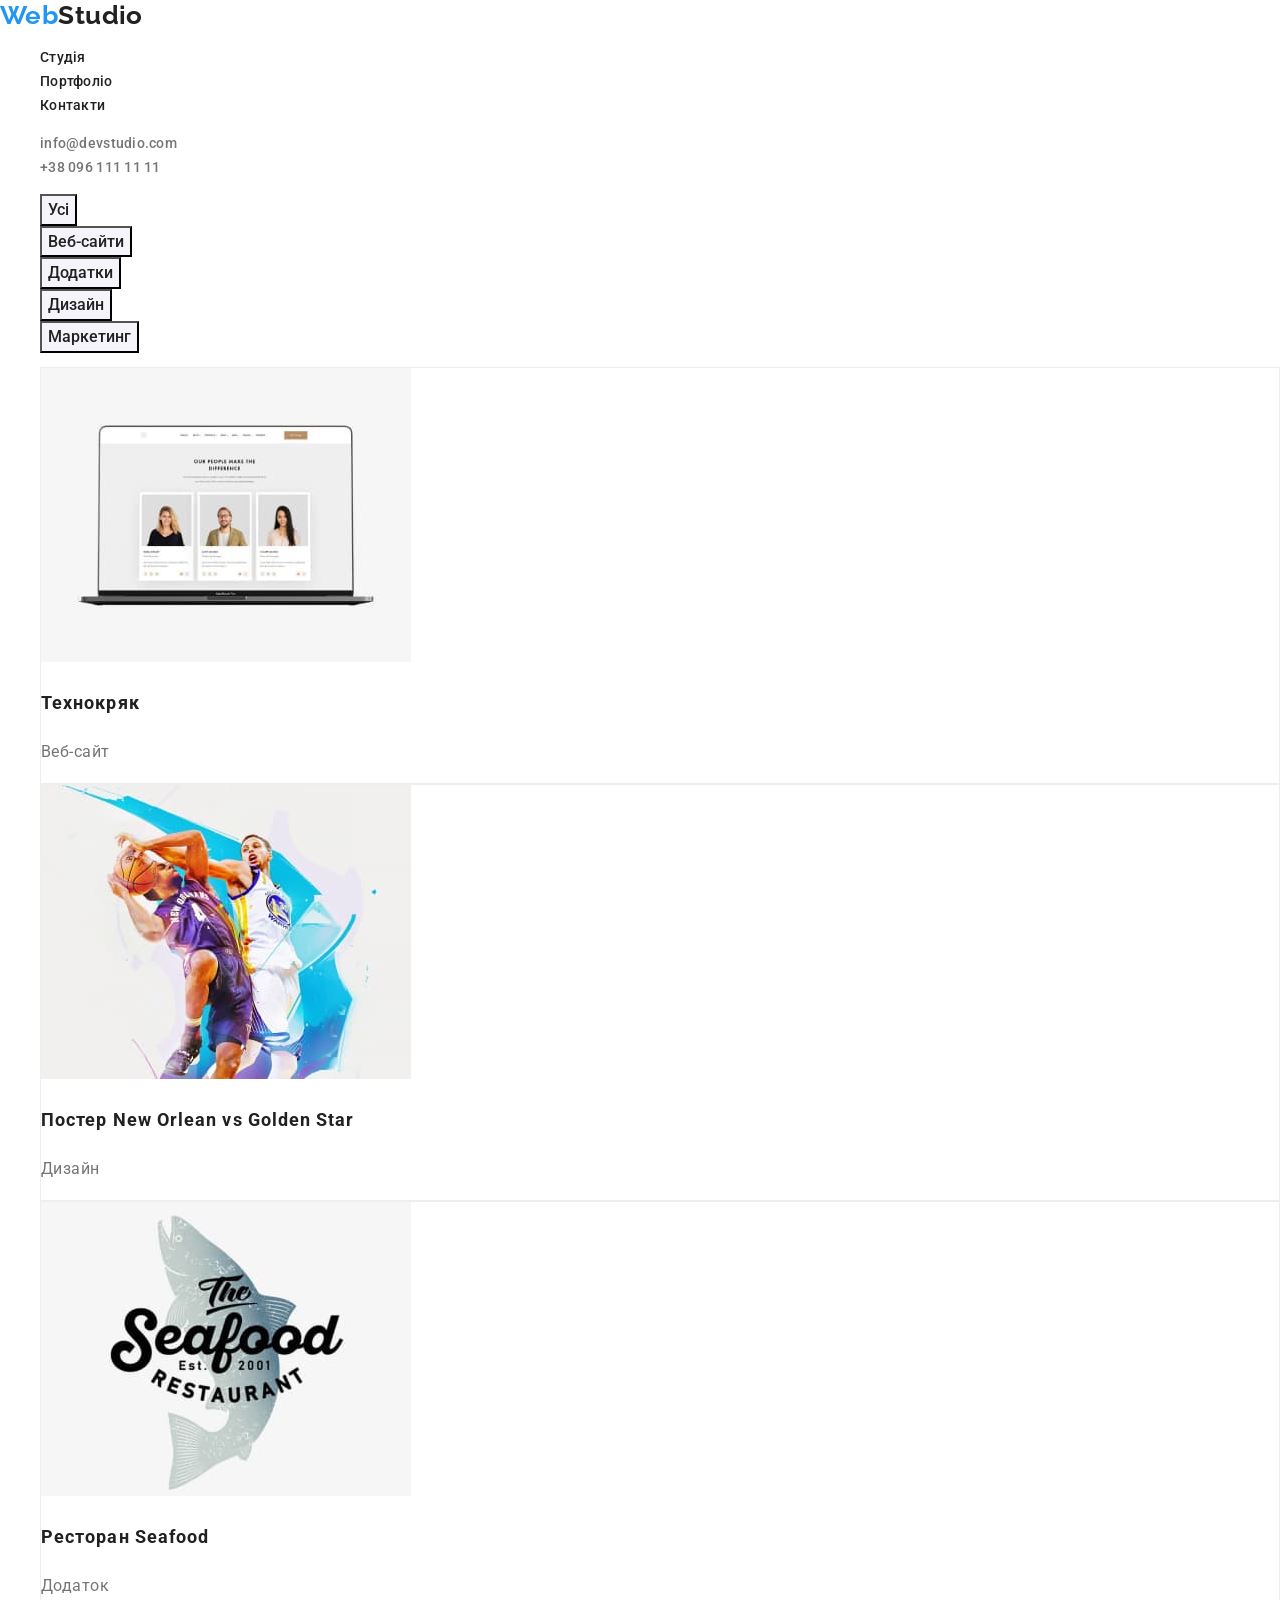
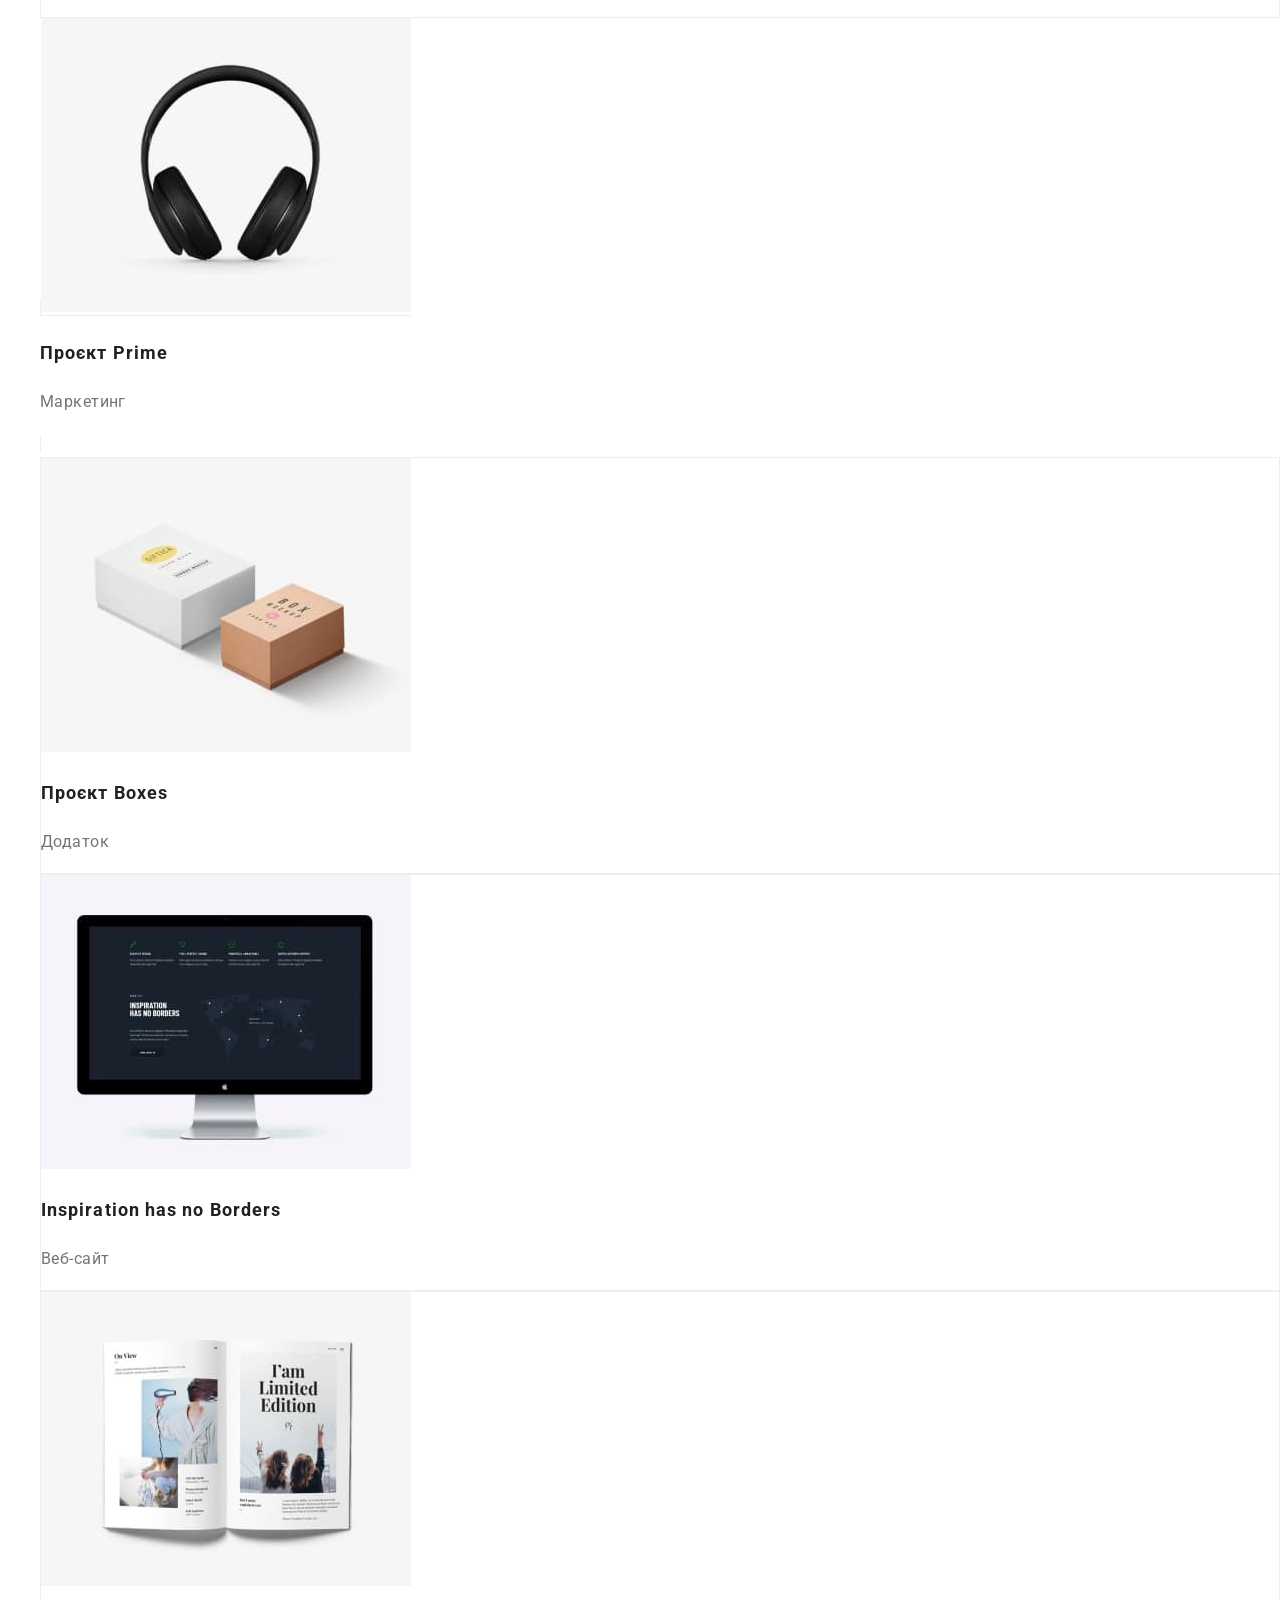
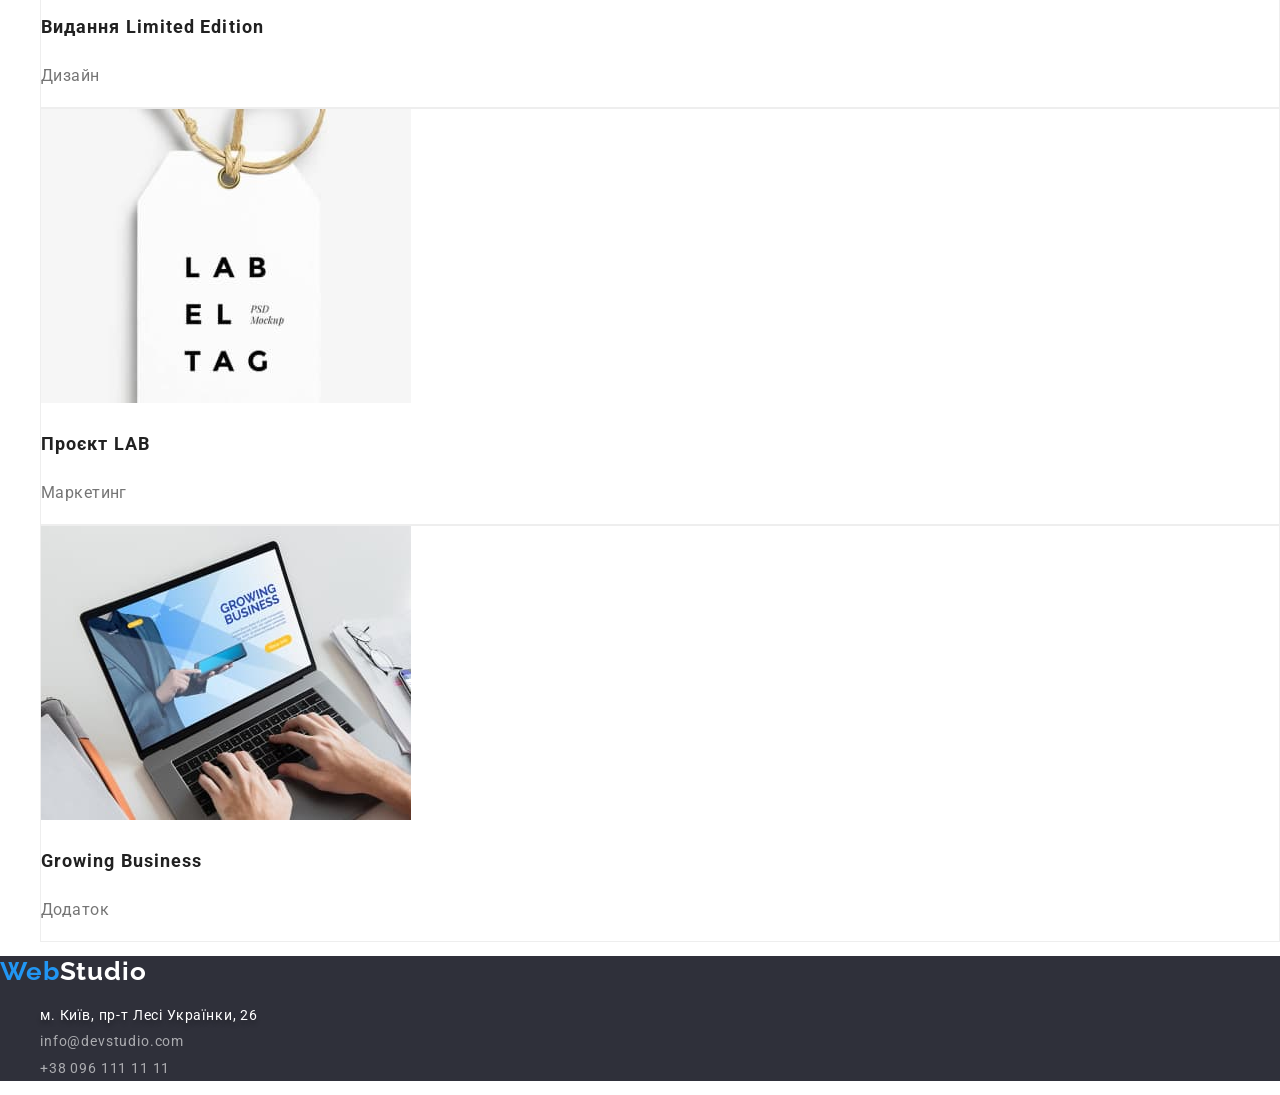
==== commit 745b2c74: "fixing HW2" ====
--- a/portfolio.html
+++ b/portfolio.html
@@ -1,121 +1,135 @@
 <!DOCTYPE html>
-<html lang="uk">
+<html lang="ru">
 
 <head>
     <meta charset="UTF-8">
     <meta http-equiv="X-UA-Compatible" content="IE=edge">
     <meta name="viewport" content="width=device-width, initial-scale=1.0">
-    <title>Document</title>
-    <link rel="preconnect" href="https://fonts.googleapis.com">
-    <link rel="preconnect" href="https://fonts.gstatic.com" crossorigin>
+    <title>Portfolio</title>
     <link
         href="https://fonts.googleapis.com/css2?family=Raleway:wght@700&family=Roboto:wght@400;500;700;900&display=swap"
         rel="stylesheet">
     <link rel="stylesheet"
         href="https://cdnjs.cloudflare.com/ajax/libs/modern-normalize/1.1.0/modern-normalize.min.css">
-    <link rel="stylesheet" href="./css/styles.css" />
+
+    <link rel="stylesheet" href="./css/styles.css">
 </head>
 
 <body>
-    <!-- Шапка сайта -->
-    <header class="header">
-        <a href="/index.html" class="header-logo">
-            <span class="logo-blue">Web</span>Studio
-        </a>
-        <nav class="header-nav">
-            <ul class="header-list list">
-                <li><a class="header-link link" href="./index.html">Студія</a></li>
-                <li><a class="header-link link" href="./portfolio.html">Портфоліо</a></li>
-                <li><a class="header-link link" href="">Контакти</a></li>
+
+    <!-- Шапка сайту -->
+    <header>
+        <nav>
+            <a class="logo" href="./index.html"><span class="web">Web</span>Studio</a>
+            <ul class="sate-bar">
+                <li><a class="header-link" href="./index.html">Студія</a></li>
+                <li><a class="header-link" href="./portfolio.html">Портфоліо</a></li>
+                <li><a class="header-link" href="#contacts">Контакти</a></li>
             </ul>
         </nav>
-        <ul class="header-contact-list list">
-            <li><a class="header-mail-link link" href="mailto:info@devstudio.com">info@devstudio.com</a> </li>
-            <li><a class="header-tel-link link" href="tel:+380961111111">+38 096 111 11 11 </a> </li>
+        <ul class="nav-contact">
+            <li>
+                <a href="mailto:info@devstudio.com" class="contact">info@devstudio.com</a>
+            </li>
+            <li>
+                <a href="tel:+380961111111" class="contact">+38 096 111 11 11</a>
+            </li>
         </ul>
     </header>
 
-    
-        <!-- Нашы услуги -->
     <main>
-        
-        <section class="servises">
-            <h1 class="visually-hidden">
-                Наша команда
-            </h1>
-            <div>
-                <button type="button" class="portfolio-button button">Усі</button>
-                <button type="button" class="portfolio-button button">Веб-сайти</button>
-                <button type="button" class="portfolio-button button">Додатки</button>
-                <button type="button" class="portfolio-button button">Дизайн</button>
-                <button type="button" class="portfolio-button button">Маркетинг</button>
-            </div>
-            <ul class="servises-list list">
-                <li class="servises-items">
-                    <img src="img/portfolio1.jpg" alt="Веб-сайти Технокряк" width="370" />
-                    <h2 class="servises-list-title  title">Технокряк</h2>
-                    <p class="servises-text text">Веб-сайти</p>
+
+        <!-- Портфоліо -->
+
+        <section>
+            <h1 class="visually-hidden">Портфолио</h1>
+            <ul>
+                <li><button type="button" class="button-portfolio">Усі</button></li>
+                <li>
+                    <button type="button" class="button-portfolio">Веб-сайти</button>
                 </li>
-                <li class="servises-items">
-                    <img src="img/portfolio2.jpg" alt="Дизайн Постер New Orlean vs Golden Star" width="370" />
-                    <h2 class="servises-list-title  title">Постер New Orlean vs Golden Star</h2>
-                    <p class="servises-text text">Дизайн</p>
+                <li>
+                    <button type="button" class="button-portfolio">Додатки</button>
                 </li>
-                <li class="servises-items">
-                    <img src="img/portfolio3.jpg" alt="Додаток Ресторан Seafood" width="370" />
-                    <h2 class="servises-list-title  title">Ресторан Seafood</h2>
-                    <p class="servises-text text">Додаток</p>
+                <li>
+                    <button type="button" class="button-portfolio">Дизайн</button>
                 </li>
-                <li class="servises-items">
-                    <img src="img/portfolio4.jpg" alt="Маркетинг Проєкт Prime" width="370" />
-                    <h2 class="servises-list-title  title">Проєкт Prime</h2>
-                    <p class="servises-text text">Маркетинг</p>
+                <li>
+                    <button type="button" class="button-portfolio">Маркетинг</button>
                 </li>
-                <li class="servises-items">
-                    <img src="img/portfolio5.jpg" alt="Додаток Проєкт Boxes" width="370" />
-                    <h2 class="servises-list-title  title">Проєкт Boxes</h2>
-                    <p class="servises-text text">Додаток</p>
+            </ul>
+            <ul>
+                <li class="projects">
+                    <img src="./img/portfolio1.jpg" alt="Веб-сайт Технокряк" width="370">
+                    <h2 class="portfolio-projects">Технокряк</h2>
+                    <p class="specification-projects">Веб-сайт</p>
                 </li>
-                <li class="servises-items">
-                    <img src="img/portfolio6.jpg" alt="Веб-сайти Inspiration has no Borders" width="370" />
-                    <h2 class="servises-list-title  title">Inspiration has no Borders</h2>
-                    <p class="servises-text text">Веб-сайти</p>
+                <li class="projects">
+                    <img src="./img/portfolio2.jpg" alt="Дизайн Постер New Orlean vs Golden Star" width="370">
+                    <h2 class="portfolio-projects">Постер New Orlean vs Golden Star</h2>
+                    <p class="specification-projects">Дизайн</p>
                 </li>
-                <li class="servises-items">
-                    <img src="img/portfolio7.jpg" alt="Дизайн Видання Limited Edition" width="370" />
-                    <h2 class="servises-list-title  title">Видання Limited Edition</h2>
-                    <p class="servises-text text">Дизайн</p>
+                <li class="projects">
+                    <img src="./img/portfolio3.jpg" alt="Додаток Ресторан Seafood" width="370">
+                    <h2 class="portfolio-projects">Ресторан Seafood</h2>
+                    <p class="specification-projects">Додаток</p>
                 </li>
-                <li class="servises-items">
-                    <img src="img/portfolio8.jpg" alt="Маркетинг Проєкт LAB" width="370" />
-                    <h2 class="servises-list-title  title">Проєкт LAB</h2>
-                    <p class="servises-text text">Маркетинг</p>
+                <l class="projects" i>
+                    <img src="./img/portfolio4.jpg" alt="Маркетинг Проєкт Prime" width="370">
+                    <h2 class="portfolio-projects">Проєкт Prime</h2>
+                    <p class="specification-projects">Маркетинг</p>
+                </l>
+                <li class="projects">
+                    <img src="./img/portfolio5.jpg" alt="Додаток Проєкт Boxes" width="370">
+                    <h2 class="portfolio-projects">Проєкт Boxes</h2>
+                    <p class="specification-projects">Додаток</p>
                 </li>
-                <li class="servises-items">
-                    <img src="img/portfolio9.jpg" alt="Додаток Growing Business" width="370" />
-                    <h2 class="servises-list-title  title">Growing Business</h2>
-                    <p class="servises-text text">Додаток</p>
+                <li class="projects">
+                    <img src="./img/portfolio6.jpg" alt="Веб-сайт Inspiration has no Borders" width="370">
+                    <h2 class="portfolio-projects">Inspiration has no Borders</h2>
+                    <p class="specification-projects">Веб-сайт</p>
                 </li>
-               
+                <li class="projects">
+                    <img src="./img/portfolio7.jpg" alt="Дизайн Видання Limited Edition" width="370">
+                    <h2 class="portfolio-projects">Видання Limited Edition</h2>
+                    <p class="specification-projects">Дизайн</p>
+                </li>
+                <li class="projects">
+                    <img src="./img/portfolio8.jpg" alt="Маркетинг Проєкт LAB" width="370">
+                    <h2 class="portfolio-projects">Проєкт LAB</h2>
+                    <p class="specification-projects">Маркетинг</p>
+                </li>
+                <li class="projects">
+                    <img src="./img/portfolio9.jpg" alt="Додаток Growing Business" width="370">
+                    <h2 class="portfolio-projects">Growing Business</h2>
+                    <p class="specification-projects">Додаток</p>
+                </li>
             </ul>
         </section>
     </main>
+    
+    <!-- Підвал -->
 
-    <!-- Подвал -->
-
-<footer class="footer">
-    <a href="/index.html" class="footer-logo">
-        <span class="logo-blue">Web</span>Studio
-    </a>
-    <address>
-        <ul class="address-list list">
-            <li><a class="footer-map-link link" href="https://goo.gl/maps/SfQESJmpyGkEM5ET7" target="_blank"
-                    rel="noreferrer noopener">м. Київ, пр-т Лесі Українки, 26</a></li>
-            <li><a class="footer-mail-link link" href="mailto:info@devstudio.com">info@devstudio.com</a> </li>
-            <li><a class="footer-tel-link link" href="tel:+380961111111">+38 096 111 11 11</a> </li>
-        </ul>
-    </address>
-</footer>
+    <footer class="footer">
+        <a class="footer-logo" href="./index.html"><span class="web">Web</span>Studio</a>
+        <address class="address">
+            <ul class="contacts">
+                <li>
+                    <a class="map" href="https://goo.gl/maps/SfQESJmpyGkEM5ET7" target="_blank"
+                        rel="noreferrer noopener">
+                        м. Київ, пр-т Лесі Українки, 26
+                    </a>
+                </li>
+                <li>
+                    <a href="mailto:info@devstudio.com" class="contact-bottom">info@devstudio.com</a>
+                </li>
+                <li>
+                    <a href="tel:+380961111111" class="contact-bottom">+38 096 111 11 11</a>
+                </li>
+            </ul>
+        </address>
+    </footer>
+    </footer>
 </body>
 
 </html>
--- a/css/styles.css
+++ b/css/styles.css
@@ -1,35 +1,230 @@
 :root {
-    --primary-text-color: #757575;
-    --title-text-color: #212121;
-    --accent-color: #2196F3;
-    --main-font: 'Roboto', sans-serif;
-}
+    --text-color: #757575;
+    --logo-color: #2196f3;
+    --fon-color: #ffffff;
+    --titel-color: #212121;
+}
+
 body {
     font-family: Roboto, sans-serif;
     font-weight: normal;
     font-size: 14px;
     line-height: 1.71;
     letter-spacing: 0.03em;
-    color: var(--primary-text-color);
-    background-color: #FFFFFF;
-}
-
-/* Universal classes */
-
-.link {
-    text-decoration: none;   
-}
-.title {
-    color:var(--title-text-color);
-}
-
-.link:hover,
-.link:focus {
-    color: var(--accent-color);
-}
-
-.list {
+    color: var(--text-color);
+    background-color: var(--fon-color);
+}
+
+ul {
     list-style: none;
+}
+
+/* шапка сайту */
+
+.logo {
+    font-family: "Raleway", sans-serif;
+    color: var(--titel-color);
+    font-weight: 700;
+    font-size: 26px;
+    line-height: 1.19;
+    text-decoration: none;
+}
+
+.web {
+    font-weight: 700;
+    font-size: 26px;
+    line-height: 1.19;
+    color: var(--logo-color);
+}
+
+/* сайти */
+
+.header-link {
+    font-weight: 500;
+    line-height: 1.14;
+    text-decoration: none;
+    letter-spacing: 0.02em;
+    color: var(--titel-color);
+}
+
+.header-link:hover,
+.header-link:focus {
+    color: var(--logo-color);
+}
+
+/* контакты */
+.contact {
+    font-weight: 500;
+    line-height: 1.14;
+    letter-spacing: 0.02em;
+    color: var(--text-color);
+    text-decoration: none;
+}
+
+.contact:hover,
+.contact:focus {
+    color: var(--logo-color);
+}
+
+/* герой */
+.hero {
+    background: #2f303a;
+}
+
+.button {
+    font-family: inherit;
+
+    font-weight: 700;
+    font-size: 16px;
+    line-height: 1.88;
+    text-align: center;
+    letter-spacing: 0.06em;
+    cursor: pointer;
+    color: var(--fon-color);
+    background: var(--logo-color);
+}
+
+.button:hover,
+.button:focus {
+    background: var(--fon-color);
+    color: var(--logo-color);
+}
+
+.hero-text {
+    font-weight: 900;
+    font-size: 44px;
+    line-height: 1.36;
+    letter-spacing: 0.06em;
+    text-transform: uppercase;
+    color: var(--fon-color);
+}
+
+/* Чим ми займаємося */
+.benefits-lits {
+    line-height: 1.71;
+}
+
+
+.Benefits {
+    font-weight: 700;
+    line-height: 1.14;
+    text-transform: uppercase;
+    color: var(--titel-color);
+}
+
+.doing-titel {
+    font-weight: 700;
+    font-size: 36px;
+    line-height: 1.17;
+    color: var(--titel-color);
+}
+
+/* наша команда */
+.team {
+    background: var(--fon-color);
+}
+
+.team-titel {
+    font-weight: 700;
+    font-size: 36px;
+    line-height: 1.17;
+    color: var(--titel-color);
+}
+
+.tean-name {
+    font-weight: 500;
+    font-size: 16px;
+    line-height: 1.19;
+    color: var(--titel-color);
+}
+
+.profession {
+    font-size: 16px;
+    line-height: 1.19;
+}
+
+/* підвал */
+.footer {
+    line-height: 1.88;
+    letter-spacing: 0.06em;
+    color: var(--fon-color);
+    background: #2f303a;
+}
+
+.map {
+    text-decoration: none;
+    line-height: 1.71;
+    color: var(--fon-color);
+    text-shadow: 0px 4px 4px rgba(0, 0, 0, 0.25);
+}
+
+.map:hover,
+.map:focus {
+    color: var(--logo-color);
+}
+
+.contact-bottom {
+    line-height: 1.71;
+    text-decoration: none;
+    color: rgba(255, 255, 255, 0.6);
+}
+
+.address {
+    font-style: normal;
+}
+
+.contact-bottom:hover,
+.contact-bottom:focus {
+    color: var(--logo-color);
+}
+
+/* ПОРТФОЛИО */
+/* кнопки */
+.button-portfolio {
+    font-family: inherit;
+    font-weight: 500;
+    font-size: 16px;
+    line-height: 1.62;
+    color: var(--titel-color);
+    background: #f5f4fa;
+    cursor: pointer;
+}
+
+.button-portfolio:hover,
+.button-portfolio:focus {
+    background-color: var(--logo-color);
+    color: var(--fon-color);
+}
+
+/* Список */
+
+.portfolio-projects {
+    font-size: 18px;
+    line-height: 2;
+    letter-spacing: 0.06em;
+    color: var(--titel-color);
+}
+
+.specification-projects {
+    font-size: 16px;
+    line-height: 1.88;
+}
+
+/* лого підвал */
+.footer-logo {
+    font-family: "Raleway", sans-serif;
+    color: var(--fon-color);
+    font-weight: 700;
+    font-size: 26px;
+    line-height: 1.19;
+    text-decoration: none;
+}
+
+.team-card {
+    background: var(--fon-color);
+    box-shadow: 0px 1px 3px rgba(0, 0, 0, 0.12), 0px 1px 1px rgba(0, 0, 0, 0.14),
+        0px 2px 1px rgba(0, 0, 0, 0.2);
+    border-radius: 0px 0px 4px 4px;
 }
 
 .visually-hidden {
@@ -39,159 +234,14 @@
     margin: -1px;
     border: 0;
     padding: 0;
+
     white-space: nowrap;
+    clip-path: inset(100%);
+    clip: rect(0 0 0 0);
     overflow: hidden;
 }
 
-/* header */
-
-.header-logo {
-font-family: "Raleway", sans-serif;
-    color: var(--title-text-color);
-    font-weight: 700;
-    font-size: 26px;
-    line-height: 1.19;
-    text-decoration: none;
-}
-.logo-blue{
-    color: var(--accent-color);
-}
-.header-link {
-    font-weight: 500;
-    font-size: 14px;
-    line-height: 1.14;
-    letter-spacing: 0.02em;
-    color: var(--title-text-color);
-}
-.header-link:hover,
-.header-link:focus {
-    color: var(--accent-color);
-}
-
-
-.header-mail-link,
-.header-tel-link {
-    font-weight: 500;
-    font-size: 14px;
-    line-height: 1.14;
-    letter-spacing: 0.02em;
-    color: var(--primary-text-color);
-}
-/* hero */
-
-.hero {
-    background: #2F303A;
-}
-.hero-title {
-    font-weight: 900;
-    font-size: 44px;
-    line-height: 1.36;
-    text-align: center;
-    letter-spacing: 0.06em;
-    text-transform: uppercase;
-    color: #FFFFFF;
-}
-.button {
-    background: #2196F3;
-    border-radius: 4px;
-    font-weight: 700;
-    font-size: 16px;
-    line-height: 1.88;
-    letter-spacing: 0.06em;
-    color: #FFFFFF;
-}
-.button:hover,
-.button:focus {
-    background: #FFFFFF;
-    color: var(--accent-color)
-}
-/* benefits */
-
-.benefits-title {
-    font-weight: 700;
-    font-size: 14px;
-    line-height: 1.14;
-    letter-spacing: 0.03em;
-    text-transform: uppercase;
-    color: var(--title-text-color)
-
-/* doing */
-
-.doing-title {
-    font-weight: 700;
-    font-size: 36px;
-    line-height: 1.16;
-    letter-spacing: 0.03em;
-}
-
-/* team */
-
-.team-title {
-    font-weight: 700;
-    font-size: 36px;
-    line-height: 1.16;
-    letter-spacing: 0.03em;
-}
-.team-list-title {
-    font-weight: 500;
-    font-size: 16px;
-    line-height: 1.18;
-    letter-spacing: 0.03em;
-}
-.team-text {
-    font-size: 16px;
-    line-height: 1.18;
-    letter-spacing: 0.03em;
-}
-
-/* footer */
-
-.footer {
-    font-family: Roboto, sans-serif;
-    background-color: #2F303A;
-}
-.footer-logo {
-    font-family: "Raleway", sans-serif;
-    color: #FFFFFF;
-    font-weight: 700;
-    font-size: 26px;
-    line-height: 1.19;
-    text-decoration: none;
-}
-.address {
-    font-family: Roboto, sans-serif;
-}
-.footer-map-link {
-    font-size: 14px;
-    line-height: 1.71;
-    letter-spacing: 0.03em;
-    color: #FFFFFF;
-    text-decoration: none;
-}
-.footer-mail-link,
-.footer-tel-link {
-    font-size: 14px;
-    line-height: 1.71;
-    letter-spacing: 0.03em;
-    color: rgba(255, 255, 255, 0.6);
-    text-decoration: none;
-}
-.servises-list-title {
-font-family: 'Roboto';
-font-weight: 700;
-font-size: 18px;
-line-height: 2;
-letter-spacing: 0.06em;
-color: #212121;
-}
-.servises-text {
-        font-size: 16px;
-        line-height: 1.88;
-        letter-spacing: 0.03em;
-        color: #757575;
-}
-/* цвет h1 #FFFFFF */
-/* цвет h2, h3 #212121 */
-/* цвет параграфов #757575 */
-/* цвет акцента #2196F3 */
-/* background: #F5F5F5 */+.projects {
+    background: var(--fon-color);
+    border: 1px solid #eeeeee;
+}
